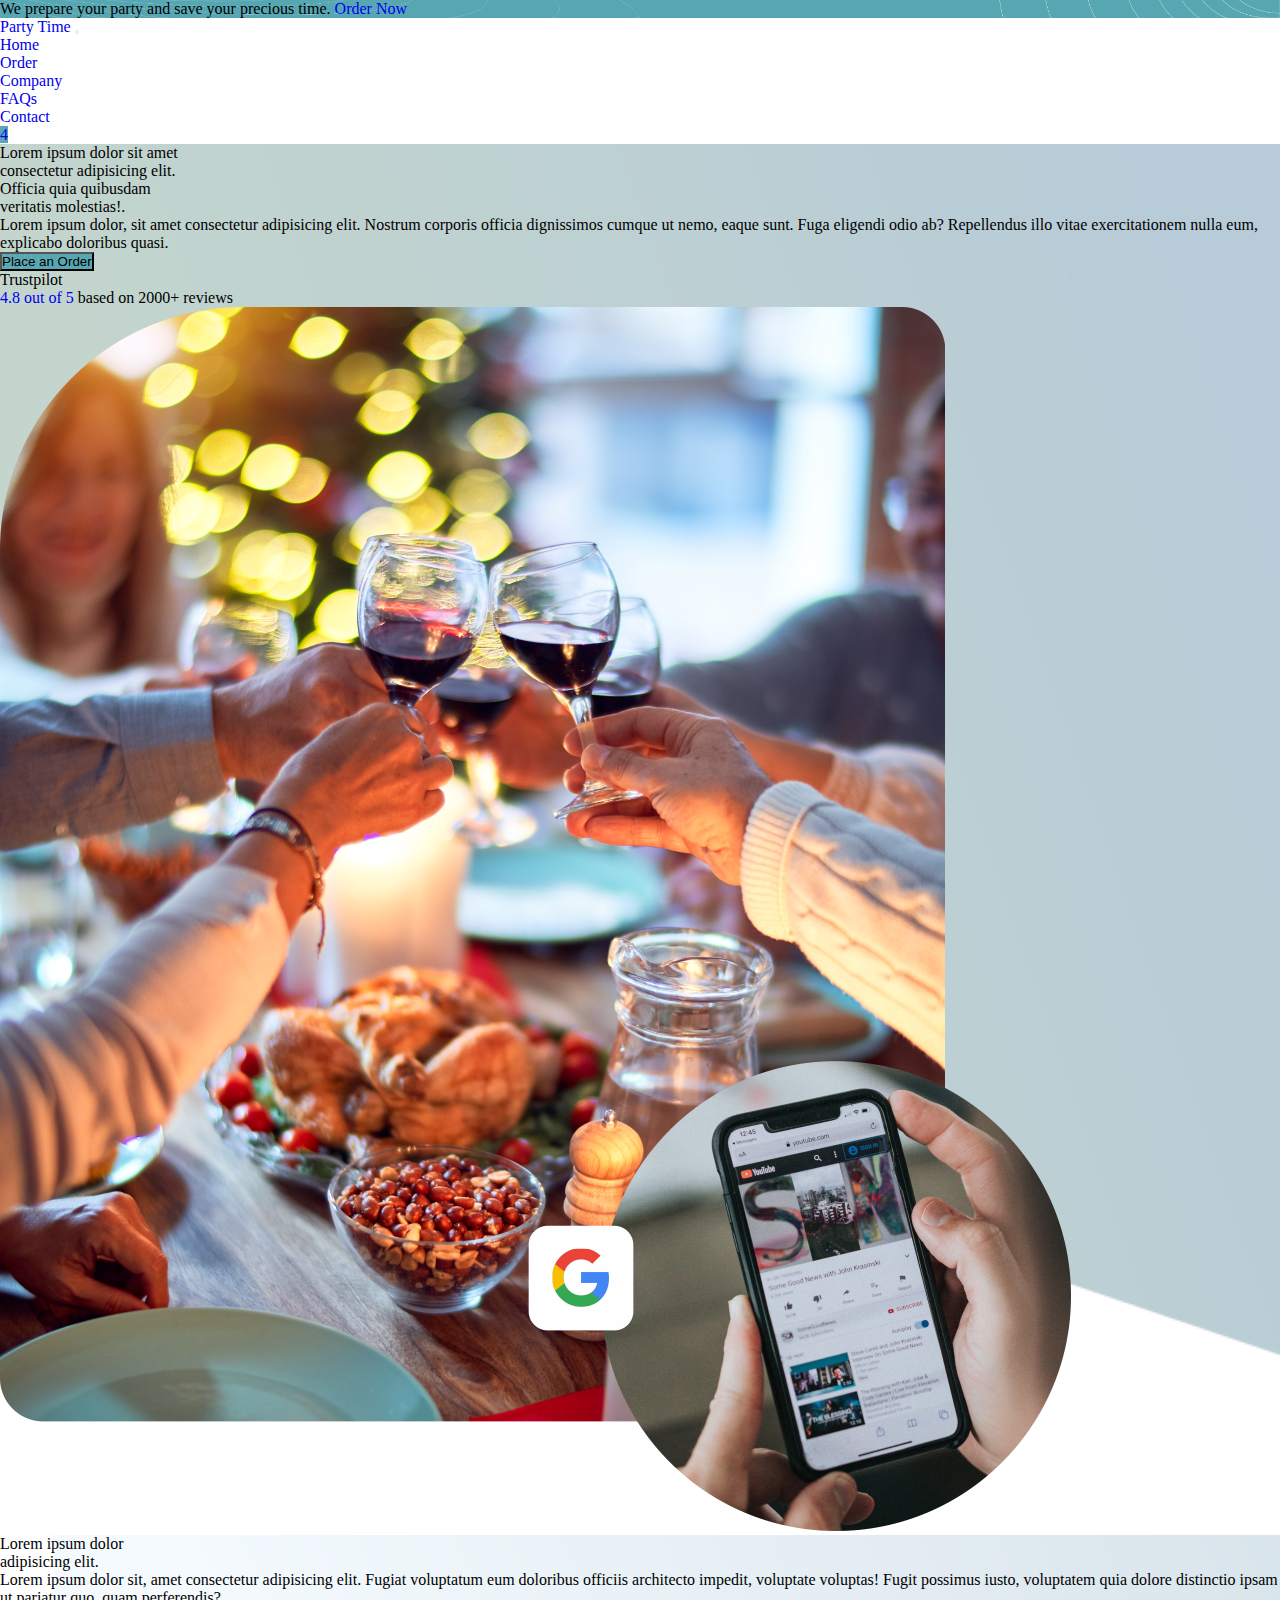
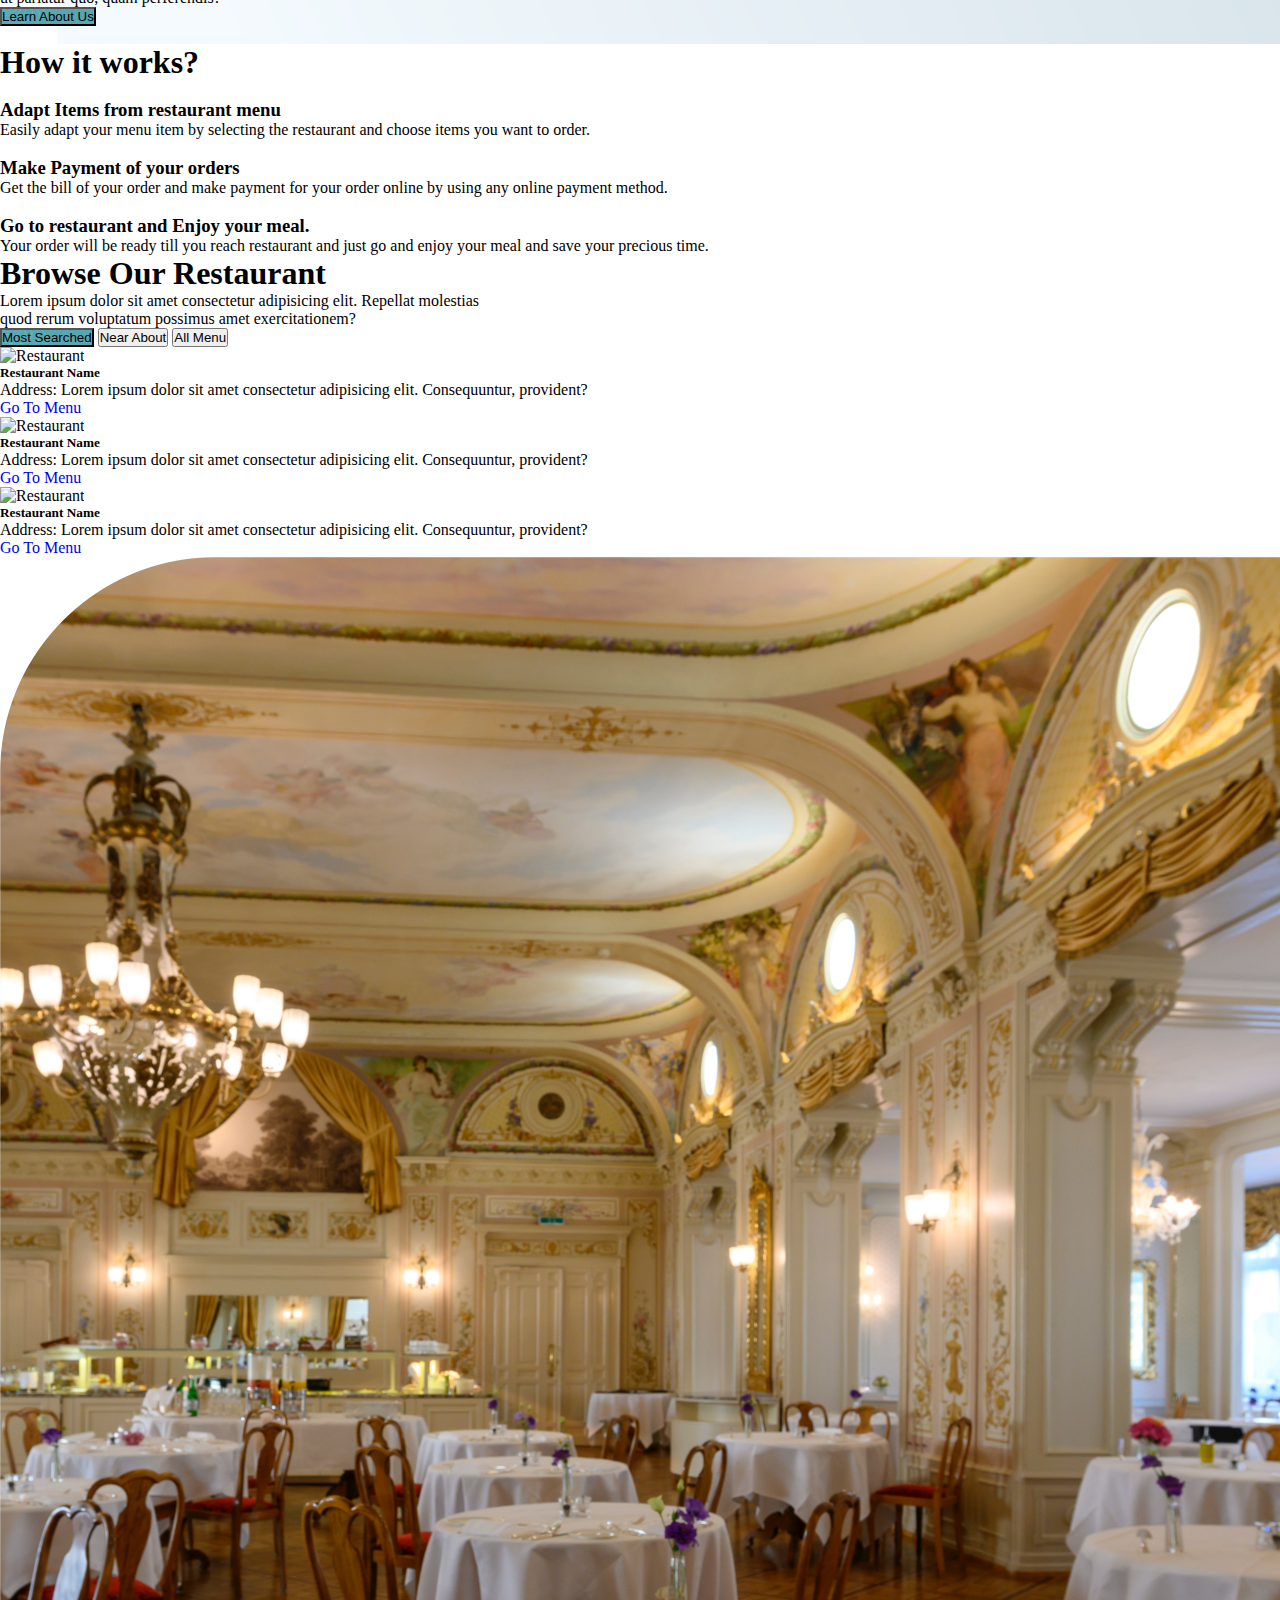
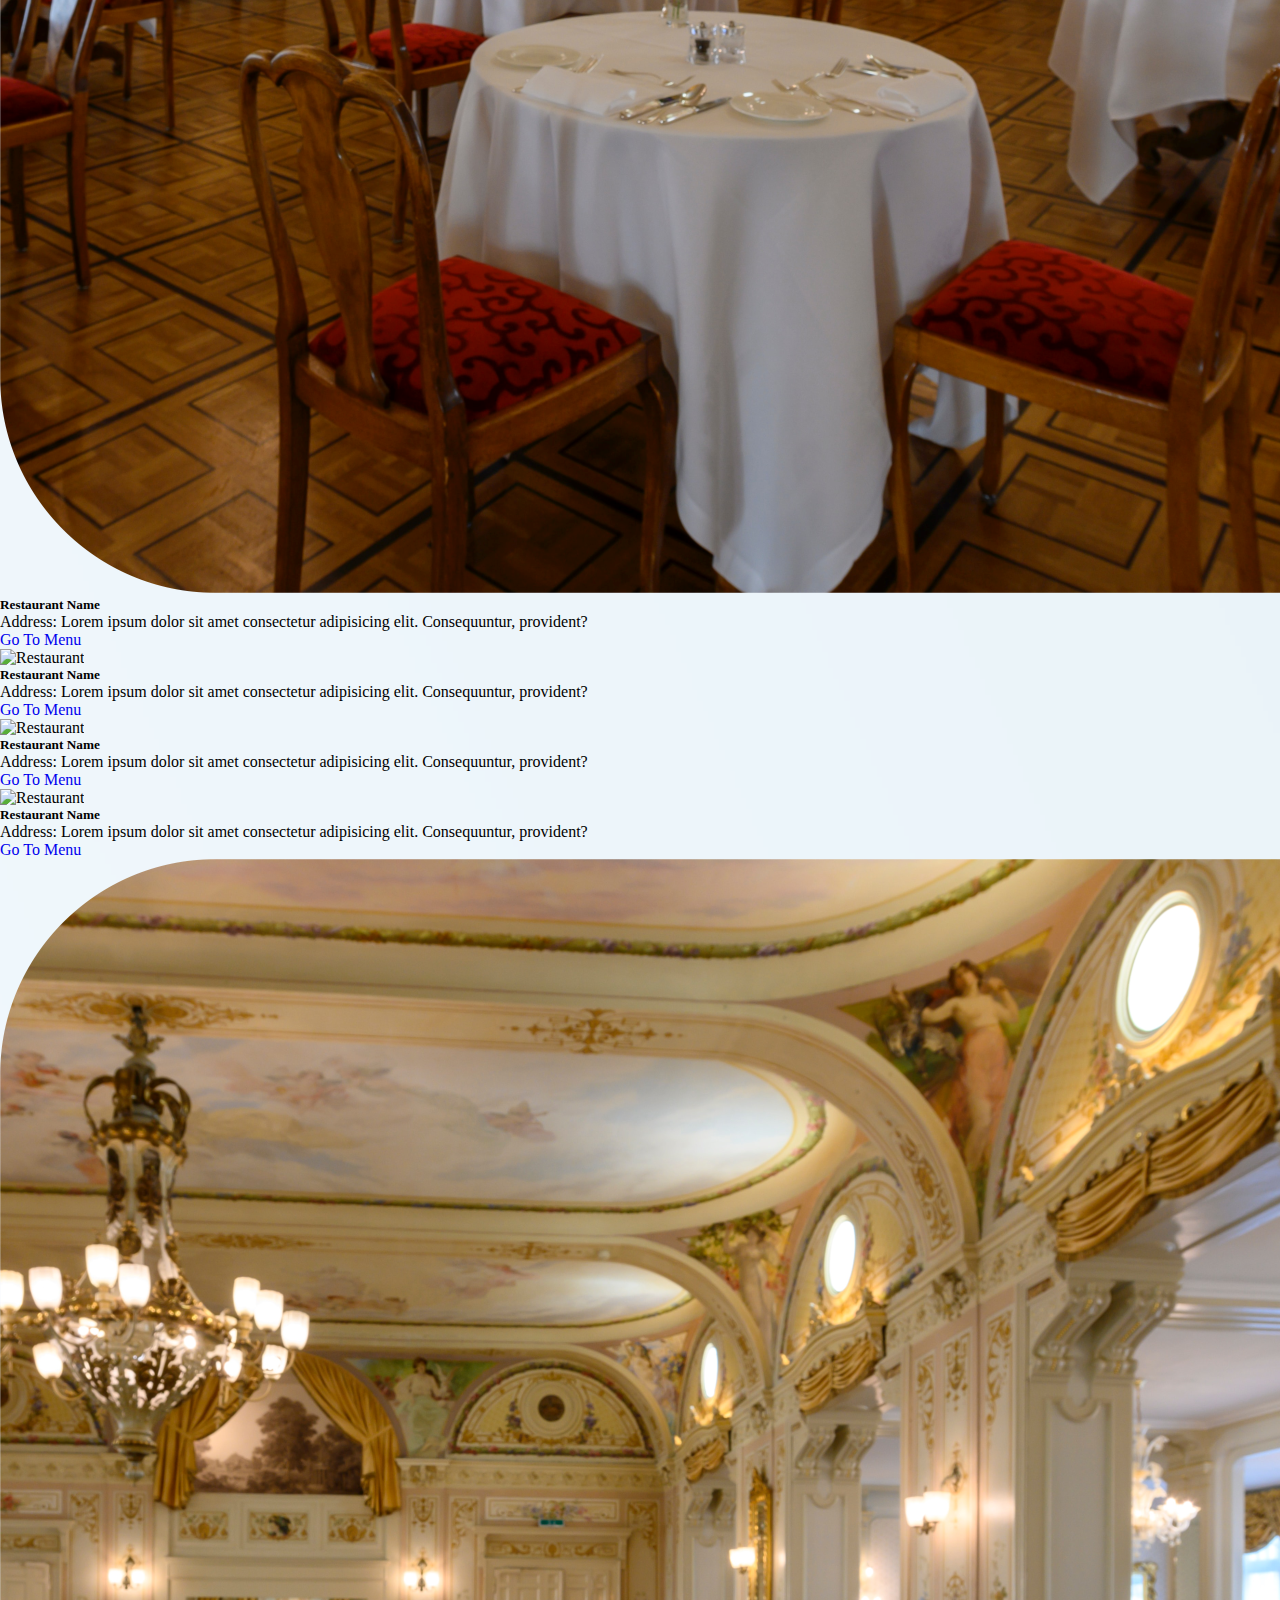
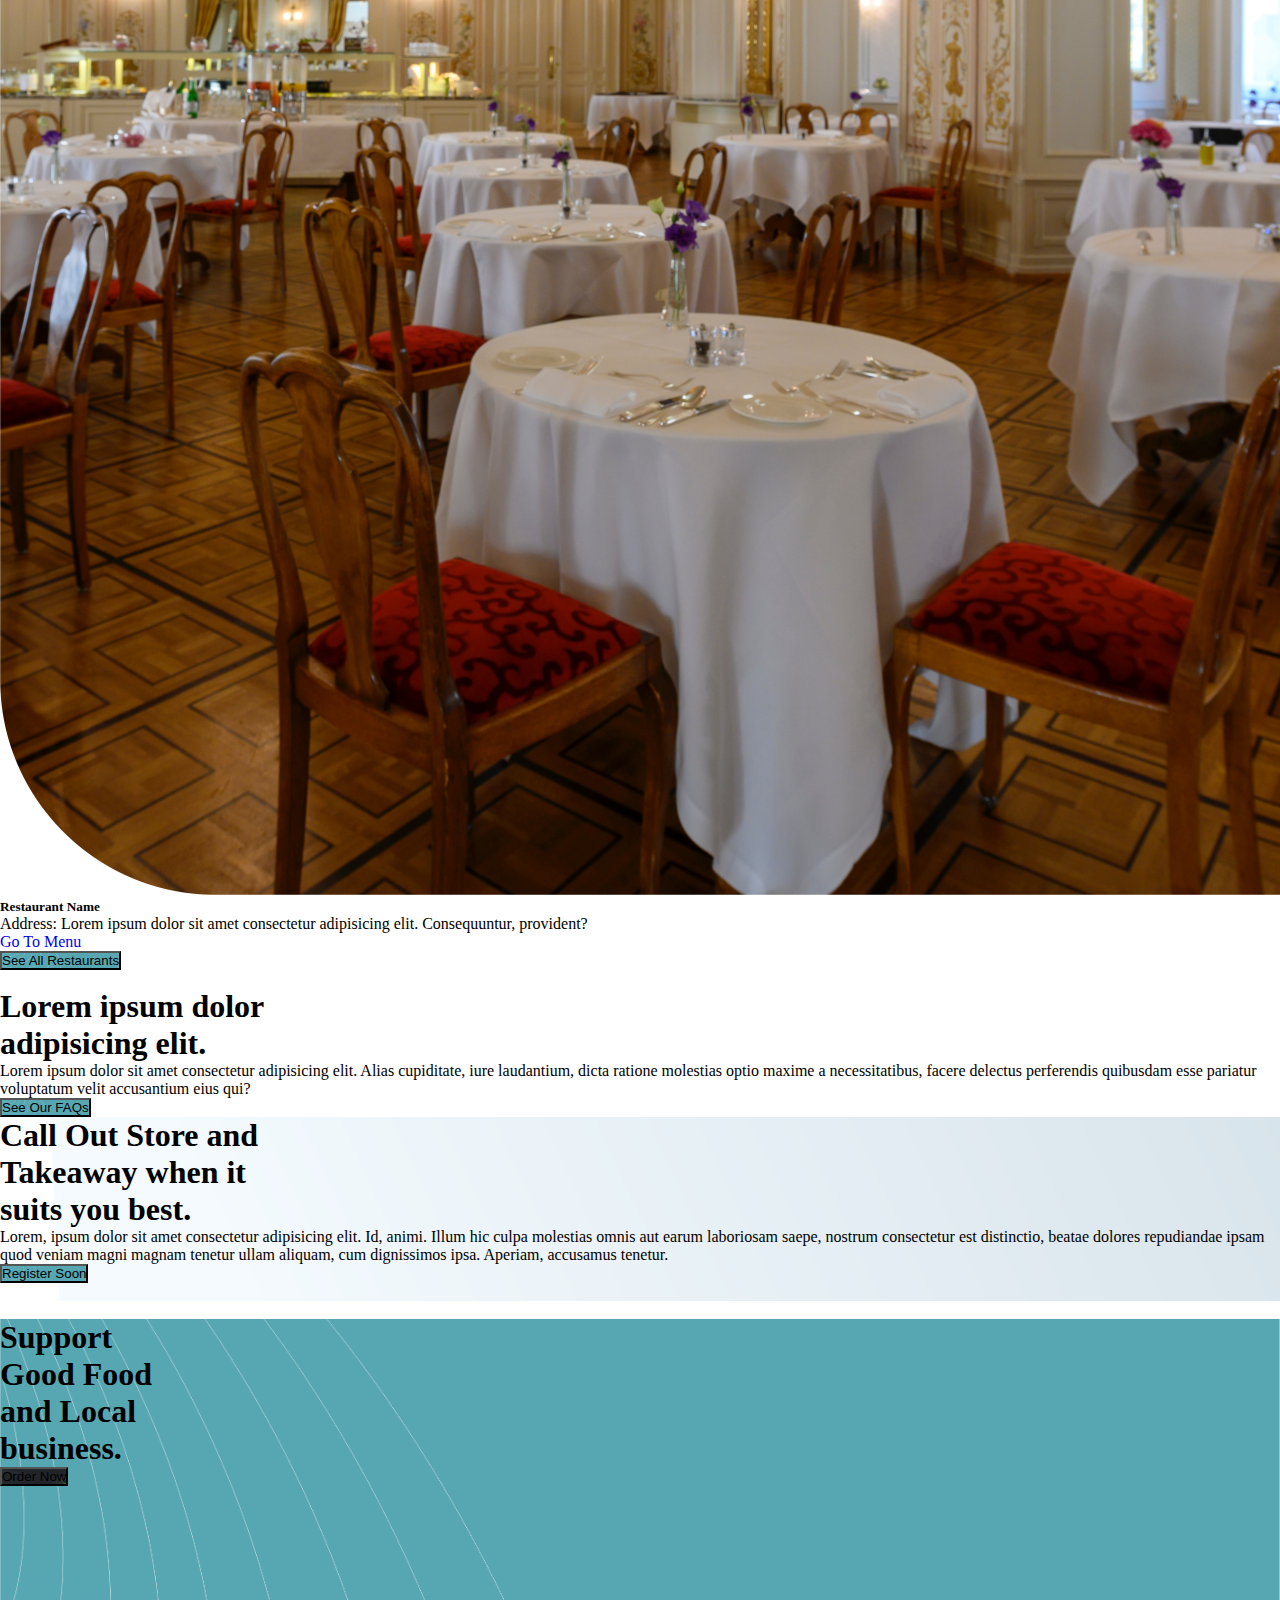
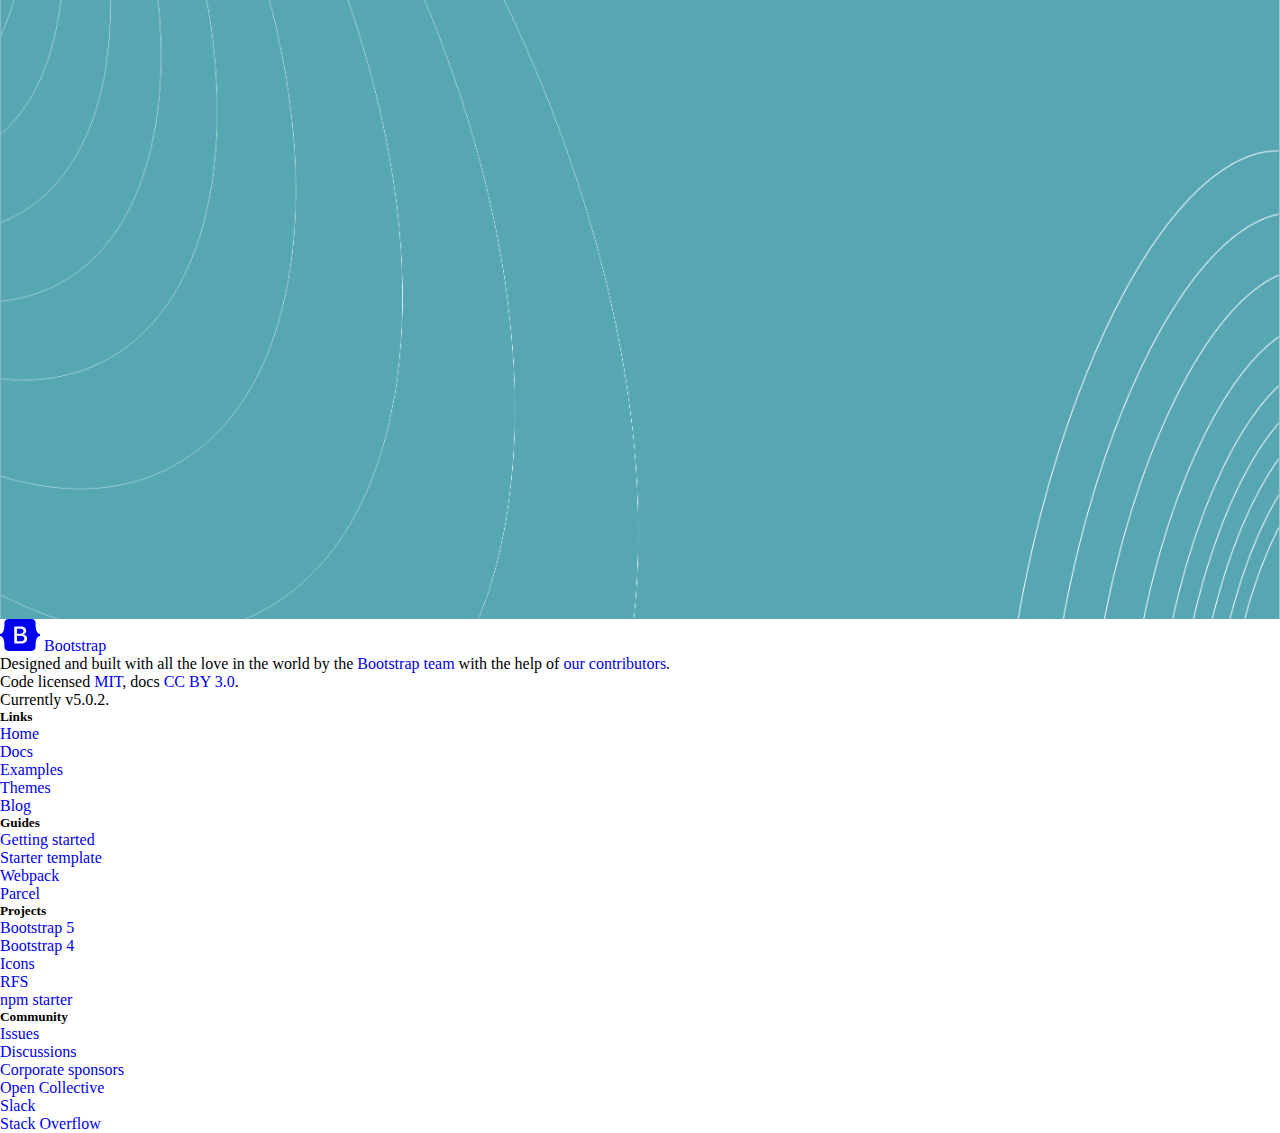
==== index.html @ 2509691e "Landing Page Completed" ====
<!doctype html>
<html lang="en">
  <head>
    <!-- Required meta tags -->
    <meta charset="utf-8">
    <meta name="viewport" content="width=device-width, initial-scale=1">

    <!-- Font Awesome -->
    <link rel="stylesheet" href="https://cdnjs.cloudflare.com/ajax/libs/font-awesome/6.1.1/css/all.min.css" integrity="sha512-KfkfwYDsLkIlwQp6LFnl8zNdLGxu9YAA1QvwINks4PhcElQSvqcyVLLD9aMhXd13uQjoXtEKNosOWaZqXgel0g==" crossorigin="anonymous" referrerpolicy="no-referrer" />
    <!-- Bootstrap CSS -->
    <link href="https://cdn.jsdelivr.net/npm/bootstrap@5.0.2/dist/css/bootstrap.min.css" rel="stylesheet" integrity="sha384-EVSTQN3/azprG1Anm3QDgpJLIm9Nao0Yz1ztcQTwFspd3yD65VohhpuuCOmLASjC" crossorigin="anonymous">
    <!-- Custom CSS -->
    <link rel="stylesheet" href="css/style.css">
    <title>Tip Top Order | Lets do party</title>
  </head>
  <body class="bg-dark">
    <div class="container-fluid bg-info p-2 text-light text-center top-bar">
        We prepare your party and save your precious time. <a href="#" class="text-light">Order Now</a>
    </div>
    <nav class="navbar navbar-expand-lg navbar-dark bg-dark">
        <div class="container">
          <a class="navbar-brand" href="#">
            <i class="fa-solid fa-champagne-glasses"></i> Party Time
          </a>
          <button class="navbar-toggler" type="button" data-bs-toggle="collapse" data-bs-target="#navbarSupportedContent" aria-controls="navbarSupportedContent" aria-expanded="false" aria-label="Toggle navigation">
            <span class="navbar-toggler-icon"></span>
          </button>
          <div class="collapse navbar-collapse" id="navbarSupportedContent">
            <ul class="navbar-nav ms-auto mb-2 mb-lg-0">
              <li class="nav-item">
                <a class="nav-link active" aria-current="page" href="#">Home</a>
              </li>
              <li class="nav-item">
                <a class="nav-link" href="#">Order</a>
              </li>
              <li class="nav-item">
                <a class="nav-link" href="#">Company</a>
              </li>
              <li class="nav-item">
                <a class="nav-link" href="#">FAQs</a>
              </li>
              <li class="nav-item">
                <a class="nav-link" href="#">Contact</a>
              </li>
              <li class="nav-item">
                <a class="nav-link btn btn-info text-dark" href="#" tabindex="-1" aria-disabled="true">
                    <i class="fa-solid fa-cart-shopping"></i>
                    <span class="badge bg-secondary">4</span>
                </a>
              </li>
            </ul>
          </div>
        </div>
      </nav>

      <!-- Header -->
      <header>
        <div class="container">
            <div class="row">
                <div class="col-md-6 text-light pt-5">
                    <p class="display-5 fw-bold">Lorem ipsum dolor sit amet  <br> consectetur adipisicing elit. <br> <span class="text-info">Officia quia quibusdam </span> <br> veritatis molestias!.</p>
                    <p class="py-3 lh-base lead">
                        Lorem ipsum dolor, sit amet consectetur adipisicing elit. Nostrum corporis officia dignissimos 
                        cumque ut nemo, eaque sunt. Fuga eligendi odio ab? Repellendus illo vitae exercitationem nulla 
                        eum, explicabo doloribus quasi.
                    </p>
                    <button class="btn btn-info btn-lg">Place an Order</button>
                    <p class="mt-4">
                        <i class="fa-solid fa-star text-info"></i> <span class="text-black fs-5">Trustpilot</span> <br>
                        <a href="#">4.8 out of 5</a> based on 2000+ reviews
                    </p>
                </div>
                <div class="col-md-6 text-end">
                    <div class="p-5">
                        <img src="./images/header-img.png" alt="" class="img-fluid">
                    </div>
                </div>
            </div>
        </div>
      </header>
      <!-- //Header -->

      <!-- About US -->
      <section id="about" class="my-5 py-5">
          <div class="container">
              <div class="row">
                  <div class="col-md-6 d-flex justify-content-center align-items-center">
                    <div>
                        <p class="display-4 fw-bold text-info">
                            Lorem ipsum dolor <br> adipisicing elit.
                        </p>
                        <p class="lead fw-normal my-5">
                            Lorem ipsum dolor sit, amet consectetur adipisicing elit. Fugiat voluptatum eum doloribus officiis architecto 
                            impedit, voluptate voluptas! Fugit possimus iusto, voluptatem quia dolore distinctio ipsam ut pariatur quo, 
                            quam perferendis?
                        </p>
                        <button class="btn btn-info text-light btn-lg">Learn About Us</button>
                    </div>
                  </div>
                  <div class="col-md-6">
                    <div class="p-5">
                        <img src="./images/img_1.png" alt="" class="img-fluid">
                    </div>
                  </div>
              </div>
          </div>
      </section>
      <!-- // About US -->

      <!-- How it Works -->
      <section id="working" class="my-5 py-5">
          <div class="container">
              <h1 class="text-center text-info fw-bold display-3 mx-5">How it works?</h1>
              <div class="row mt-5 text-light">
                  <div class="col-md-4 text-center p-5">
                    <img src="./images/img_2.png" alt="" class="img-fluid p-4">
                    <h3>Adapt Items from restaurant menu</h3>
                    <p class="lead mt-3">Easily adapt your menu item by selecting the restaurant and choose items you want to order.</p>
                  </div>
                  <div class="col-md-4 text-center p-5">
                    <img src="./images/img_3.png" alt="" class="img-fluid p-4">
                    <h3 class="mt-4">Make Payment of your orders</h3>
                    <p class="lead mt-3">Get the bill of your order and make payment for your order online by using any online payment method.</p>
                  </div>
                  <div class="col-md-4 text-center p-5">
                    <img src="./images/img_4.png" alt="" class="img-fluid p-4">
                    <h3 class="mt-4">Go to restaurant and Enjoy your meal.</h3>
                    <p class="lead mt-3">Your order will be ready till you reach restaurant and just go and enjoy your meal and save your precious time.</p>
                  </div>
              </div>
          </div>
      </section>
      <!-- //How it Works -->

      <!-- Browse Our Menu -->
      <section id="menu" class="py-5 my-5">
        <div class="container">
            <h1 class="text-center text-info fw-bold display-3 mx-5">Browse Our Restaurant</h1>
            <p class="text-center text-light lead fw-normal">
                Lorem ipsum dolor sit amet consectetur adipisicing elit. Repellat molestias <br>
                 quod rerum voluptatum possimus amet exercitationem?
            </p>
            <div class="text-center">
                <button class="btn btn-info btn-lg my-1">Most Searched</button>
                <button class="btn btn-outline-info btn-lg my-1 mx-5">Near About</button>
                <button class="btn btn-outline-info btn-lg my-1">All Menu</button>
            </div>
            <div class="row menu-list">
                <div class="col-md-3 my-4 p-4">
                    <div class="card bg-dark text-light">
                        <img src="./images/res_1.png" class="card-img-top p-4" alt="Restaurant">
                        <div class="card-body">
                            <h5 class="card-title">Restaurant Name</h5>
                            <p class="card-text">Address: Lorem ipsum dolor sit amet consectetur adipisicing elit. Consequuntur, provident?</p>
                            <p>
                              <i class="fa-solid fa-star"></i>
                              <i class="fa-solid fa-star"></i>
                              <i class="fa-solid fa-star"></i>
                              <i class="fa-solid fa-star-half-stroke"></i>
                              <i class="fa-regular fa-star"></i>
                            </p>
                          <a href="#" class="btn btn-primary">Go To Menu</a>
                        </div>
                      </div>
                </div>
                <div class="col-md-3 my-4 p-4">
                    <div class="card bg-dark text-light">
                        <img src="./images/res_2.png" class="card-img-top p-4" alt="Restaurant">
                        <div class="card-body">
                            <h5 class="card-title">Restaurant Name</h5>
                            <p class="card-text">Address: Lorem ipsum dolor sit amet consectetur adipisicing elit. Consequuntur, provident?</p>
                            <p>
                              <i class="fa-solid fa-star"></i>
                              <i class="fa-solid fa-star"></i>
                              <i class="fa-solid fa-star"></i>
                              <i class="fa-solid fa-star-half-stroke"></i>
                              <i class="fa-regular fa-star"></i>
                            </p>
                          <a href="#" class="btn btn-primary">Go To Menu</a>
                        </div>
                      </div>
                </div>
                <div class="col-md-3 my-4 p-4">
                    <div class="card bg-dark text-light">
                        <img src="./images/res_3.png" class="card-img-top p-4" alt="Restaurant">
                        <div class="card-body">
                            <h5 class="card-title">Restaurant Name</h5>
                            <p class="card-text">Address: Lorem ipsum dolor sit amet consectetur adipisicing elit. Consequuntur, provident?</p>
                            <p>
                              <i class="fa-solid fa-star"></i>
                              <i class="fa-solid fa-star"></i>
                              <i class="fa-solid fa-star"></i>
                              <i class="fa-solid fa-star-half-stroke"></i>
                              <i class="fa-regular fa-star"></i>
                            </p>
                          <a href="#" class="btn btn-primary">Go To Menu</a>
                        </div>
                      </div>
                </div>
                <div class="col-md-3 my-4 p-4">
                    <div class="card bg-dark text-light">
                        <img src="./images/res_4.png" class="card-img-top p-4" alt="Restaurant">
                        <div class="card-body">
                            <h5 class="card-title">Restaurant Name</h5>
                            <p class="card-text">Address: Lorem ipsum dolor sit amet consectetur adipisicing elit. Consequuntur, provident?</p>
                            <p>
                              <i class="fa-solid fa-star"></i>
                              <i class="fa-solid fa-star"></i>
                              <i class="fa-solid fa-star"></i>
                              <i class="fa-solid fa-star-half-stroke"></i>
                              <i class="fa-regular fa-star"></i>
                            </p>
                          <a href="#" class="btn btn-primary">Go To Menu</a>
                        </div>
                      </div>
                </div>
                <div class="col-md-3 my-4 p-4">
                    <div class="card bg-dark text-light">
                        <img src="./images/res_5.png" class="card-img-top p-4" alt="Restaurant">
                        <div class="card-body">
                            <h5 class="card-title">Restaurant Name</h5>
                            <p class="card-text">Address: Lorem ipsum dolor sit amet consectetur adipisicing elit. Consequuntur, provident?</p>
                            <p>
                              <i class="fa-solid fa-star"></i>
                              <i class="fa-solid fa-star"></i>
                              <i class="fa-solid fa-star"></i>
                              <i class="fa-solid fa-star-half-stroke"></i>
                              <i class="fa-regular fa-star"></i>
                            </p>
                          <a href="#" class="btn btn-primary">Go To Menu</a>
                        </div>
                      </div>
                </div>
                <div class="col-md-3 my-4 p-4">
                    <div class="card bg-dark text-light">
                        <img src="./images/res_6.png" class="card-img-top p-4" alt="Restaurant">
                        <div class="card-body">
                            <h5 class="card-title">Restaurant Name</h5>
                            <p class="card-text">Address: Lorem ipsum dolor sit amet consectetur adipisicing elit. Consequuntur, provident?</p>
                            <p>
                              <i class="fa-solid fa-star"></i>
                              <i class="fa-solid fa-star"></i>
                              <i class="fa-solid fa-star"></i>
                              <i class="fa-solid fa-star-half-stroke"></i>
                              <i class="fa-regular fa-star"></i>
                            </p>
                          <a href="#" class="btn btn-primary">Go To Menu</a>
                        </div>
                      </div>
                </div>
                <div class="col-md-3 my-4 p-4">
                    <div class="card bg-dark text-light">
                        <img src="./images/res_3.png" class="card-img-top p-4" alt="Restaurant">
                        <div class="card-body">
                            <h5 class="card-title">Restaurant Name</h5>
                            <p class="card-text">Address: Lorem ipsum dolor sit amet consectetur adipisicing elit. Consequuntur, provident?</p>
                            <p>
                              <i class="fa-solid fa-star"></i>
                              <i class="fa-solid fa-star"></i>
                              <i class="fa-solid fa-star"></i>
                              <i class="fa-solid fa-star-half-stroke"></i>
                              <i class="fa-regular fa-star"></i>
                            </p>
                          <a href="#" class="btn btn-primary">Go To Menu</a>
                        </div>
                      </div>
                </div>
                <div class="col-md-3 my-4 p-4">
                    <div class="card bg-dark text-light">
                        <img src="./images/res_4.png" class="card-img-top p-4" alt="Restaurant">
                        <div class="card-body">
                            <h5 class="card-title">Restaurant Name</h5>
                            <p class="card-text">Address: Lorem ipsum dolor sit amet consectetur adipisicing elit. Consequuntur, provident?</p>
                            <p>
                              <i class="fa-solid fa-star"></i>
                              <i class="fa-solid fa-star"></i>
                              <i class="fa-solid fa-star"></i>
                              <i class="fa-solid fa-star-half-stroke"></i>
                              <i class="fa-regular fa-star"></i>
                            </p>
                          <a href="#" class="btn btn-primary">Go To Menu</a>
                        </div>
                      </div>
                </div>
            </div>

            <div class="text-center">
                <button class="btn btn-info btn-lg text-light">See All Restaurants</button>
            </div>

        </div>
      </section>
      <!-- //Browse Our Menu -->

      <!-- Order Online  -->
      <section id="order">
          <div class="container">
              <div class="row">
                  <div class="col-md-6 text-center p-5">
                    <img src="./images/img_5.png" alt="" class="img-fluid p-5">
                  </div>
                  <div class="col-md-6 mt-5 d-flex justify-content-center align-items-center">
                      <div>
                        <h1 class="text-info fw-bold display-4">Lorem ipsum dolor<br> adipisicing elit.</h1>
                        <p class="lead text-light lh-lg fw-normal my-5">
                            Lorem ipsum dolor sit amet consectetur adipisicing elit. Alias cupiditate, iure laudantium,
                            dicta ratione molestias optio maxime a necessitatibus, facere delectus perferendis quibusdam 
                            esse pariatur voluptatum velit accusantium eius qui?
                        </p>
                        <button class="btn btn-info btn-lg text-light">See Our FAQs</button>
                      </div>
                  </div>
              </div>
          </div>
      </section>
      <!-- //Order Online  -->

      <!-- Call Our Store -->
      <section id="call-store" class="my-5 py-5">
          <div class="container">
              <div class="row">
                  <div class="col-md-6 d-flex justify-content-center align-items-center">
                      <div>
                        <h1 class="text-info fw-bold display-4">
                            Call Out Store and <br>
                            Takeaway when it <br>
                            suits you best.
                          </h1>
                          <p class="py-3 lead">
                              Lorem, ipsum dolor sit amet consectetur adipisicing elit. Id, animi. Illum hic culpa 
                              molestias omnis aut earum laboriosam saepe, nostrum consectetur est distinctio, beatae 
                              dolores repudiandae ipsam quod veniam magni magnam tenetur ullam aliquam, cum dignissimos
                               ipsa. Aperiam, accusamus tenetur.
                          </p>
                          <button class="btn btn-info text-light btn-lg">Register Soon</button>
                      </div>
                  </div>
                  <div class="col-md-6">
                      <img src="./images/img_7.png" alt="" class="img-fluid">
                  </div>
              </div>
          </div>
      </section>
      <!-- //Call Our Store -->

      <!-- Support -->
      <section id="support" class="py-5 my-5">
          <div class="container">
              <div class="row">
                  <div class="col-md-6 text-start">
                      <div class="support-img">
                        <img src="./images/img_6.jpg" alt="" class="img-fluid">
                      </div>
                  </div>
                  <div class="col-md-6">
                    <div class="support-text d-flex flex-column justify-content-center align-items-center">
                        <h1 class="text-light fw-bold display-4">
                            Support <br> <span class="text-info">Good Food</span> <br> and Local <br> business.
                        </h1>
                        <button class="btn btn-dark text-info mt-5 btn-lg">Order Now</button>
                    </div>
                  </div>
              </div>
          </div>
      </section>
      <!-- //Support -->

      <!-- Footer -->
      <footer class="bd-footer py-5 mt-5 bg-dark text-light">
        <div class="container py-5">
          <div class="row">
            <div class="col-lg-3 mb-3">
              <a class="d-inline-flex align-items-center mb-2 link-light text-decoration-none" href="/" aria-label="Bootstrap">
                <svg xmlns="http://www.w3.org/2000/svg" width="40" height="32" class="d-block me-2" viewBox="0 0 118 94" role="img"><title>Bootstrap</title><path fill-rule="evenodd" clip-rule="evenodd" d="M24.509 0c-6.733 0-11.715 5.893-11.492 12.284.214 6.14-.064 14.092-2.066 20.577C8.943 39.365 5.547 43.485 0 44.014v5.972c5.547.529 8.943 4.649 10.951 11.153 2.002 6.485 2.28 14.437 2.066 20.577C12.794 88.106 17.776 94 24.51 94H93.5c6.733 0 11.714-5.893 11.491-12.284-.214-6.14.064-14.092 2.066-20.577 2.009-6.504 5.396-10.624 10.943-11.153v-5.972c-5.547-.529-8.934-4.649-10.943-11.153-2.002-6.484-2.28-14.437-2.066-20.577C105.214 5.894 100.233 0 93.5 0H24.508zM80 57.863C80 66.663 73.436 72 62.543 72H44a2 2 0 01-2-2V24a2 2 0 012-2h18.437c9.083 0 15.044 4.92 15.044 12.474 0 5.302-4.01 10.049-9.119 10.88v.277C75.317 46.394 80 51.21 80 57.863zM60.521 28.34H49.948v14.934h8.905c6.884 0 10.68-2.772 10.68-7.727 0-4.643-3.264-7.207-9.012-7.207zM49.948 49.2v16.458H60.91c7.167 0 10.964-2.876 10.964-8.281 0-5.406-3.903-8.178-11.425-8.178H49.948z" fill="currentColor"/></svg>
                <span class="fs-5">Bootstrap</span>
              </a>
              <ul class="list-unstyled small text-muted">
                <li class="mb-2">Designed and built with all the love in the world by the <a href="/docs/5.0/about/team/">Bootstrap team</a> with the help of <a href="https://github.com/twbs/bootstrap/graphs/contributors">our contributors</a>.</li>
                <li class="mb-2">Code licensed <a href="https://github.com/twbs/bootstrap/blob/main/LICENSE" target="_blank" rel="license noopener">MIT</a>, docs <a href="https://creativecommons.org/licenses/by/3.0/" target="_blank" rel="license noopener">CC BY 3.0</a>.</li>
                <li class="mb-2">Currently v5.0.2.</li>
              </ul>
            </div>
            <div class="col-6 col-lg-2 offset-lg-1 mb-3">
              <h5>Links</h5>
              <ul class="list-unstyled">
                <li class="mb-2"><a href="/">Home</a></li>
                <li class="mb-2"><a href="/docs/5.0/">Docs</a></li>
                <li class="mb-2"><a href="/docs/5.0/examples/">Examples</a></li>
                <li class="mb-2"><a href="https://themes.getbootstrap.com/">Themes</a></li>
                <li class="mb-2"><a href="https://blog.getbootstrap.com/">Blog</a></li>
              </ul>
            </div>
            <div class="col-6 col-lg-2 mb-3">
              <h5>Guides</h5>
              <ul class="list-unstyled">
                <li class="mb-2"><a href="/docs/5.0/getting-started/">Getting started</a></li>
                <li class="mb-2"><a href="/docs/5.0/examples/starter-template/">Starter template</a></li>
                <li class="mb-2"><a href="/docs/5.0/getting-started/webpack/">Webpack</a></li>
                <li class="mb-2"><a href="/docs/5.0/getting-started/parcel/">Parcel</a></li>
              </ul>
            </div>
            <div class="col-6 col-lg-2 mb-3">
              <h5>Projects</h5>
              <ul class="list-unstyled">
                <li class="mb-2"><a href="https://github.com/twbs/bootstrap">Bootstrap 5</a></li>
                <li class="mb-2"><a href="https://github.com/twbs/bootstrap/tree/v4-dev">Bootstrap 4</a></li>
                <li class="mb-2"><a href="https://github.com/twbs/icons">Icons</a></li>
                <li class="mb-2"><a href="https://github.com/twbs/rfs">RFS</a></li>
                <li class="mb-2"><a href="https://github.com/twbs/bootstrap-npm-starter">npm starter</a></li>
              </ul>
            </div>
            <div class="col-6 col-lg-2 mb-3">
              <h5>Community</h5>
              <ul class="list-unstyled">
                <li class="mb-2"><a href="https://github.com/twbs/bootstrap/issues">Issues</a></li>
                <li class="mb-2"><a href="https://github.com/twbs/bootstrap/discussions">Discussions</a></li>
                <li class="mb-2"><a href="https://github.com/sponsors/twbs">Corporate sponsors</a></li>
                <li class="mb-2"><a href="https://opencollective.com/bootstrap">Open Collective</a></li>
                <li class="mb-2"><a href="https://bootstrap-slack.herokuapp.com/">Slack</a></li>
                <li class="mb-2"><a href="https://stackoverflow.com/questions/tagged/bootstrap-5">Stack Overflow</a></li>
              </ul>
            </div>
          </div>
        </div>
      </footer>
      <!-- //Footer -->

    <!-- Option 1: Bootstrap Bundle with Popper -->
    <script src="https://cdn.jsdelivr.net/npm/bootstrap@5.0.2/dist/js/bootstrap.bundle.min.js" integrity="sha384-MrcW6ZMFYlzcLA8Nl+NtUVF0sA7MsXsP1UyJoMp4YLEuNSfAP+JcXn/tWtIaxVXM" crossorigin="anonymous"></script>

  </body>
</html>
---- css/style.css ----
* {
    margin: 0;
    padding: 0;
    box-sizing: border-box;
}

a {
    text-decoration: none;
}


:root{
    --primary-color: #2A9398;
    --secondary-color: #737575;
    --light-color: #F5FBFC;
    --dark-color: #181A1B;
    --no-color: transparent;
}

header{
    background: url(../images/background_1.png) no-repeat;
    background-size: cover;
    background-position: right;
}
 
.text-black {
    color: black;
}

.btn-info {
    background: url(../images/btn-bg.png) no-repeat center;
    background-size: cover;
}

.btn-dark {
    background: url(../images/bg-dark.png) no-repeat center;
    background-size: cover;
}

.top-bar {
    background: url(../images/bg-top.png) no-repeat center;
    background-size: cover;
}

section#about {
    background: url(../images/background_2.png) no-repeat;
    background-size: cover;
    background-position: right;
}

section#menu .menu-list{
    background: url(../images/background_3.png) no-repeat center;
    background-size: cover;
}

section#support .support-text {
    background: url(../images/bg-box.png) no-repeat center;
    background-size: cover;
    height: 100vh;
}

section#call-store {
    background: url(../images/background_2.png) no-repeat;
    background-size: cover;
    background-position: right;
}
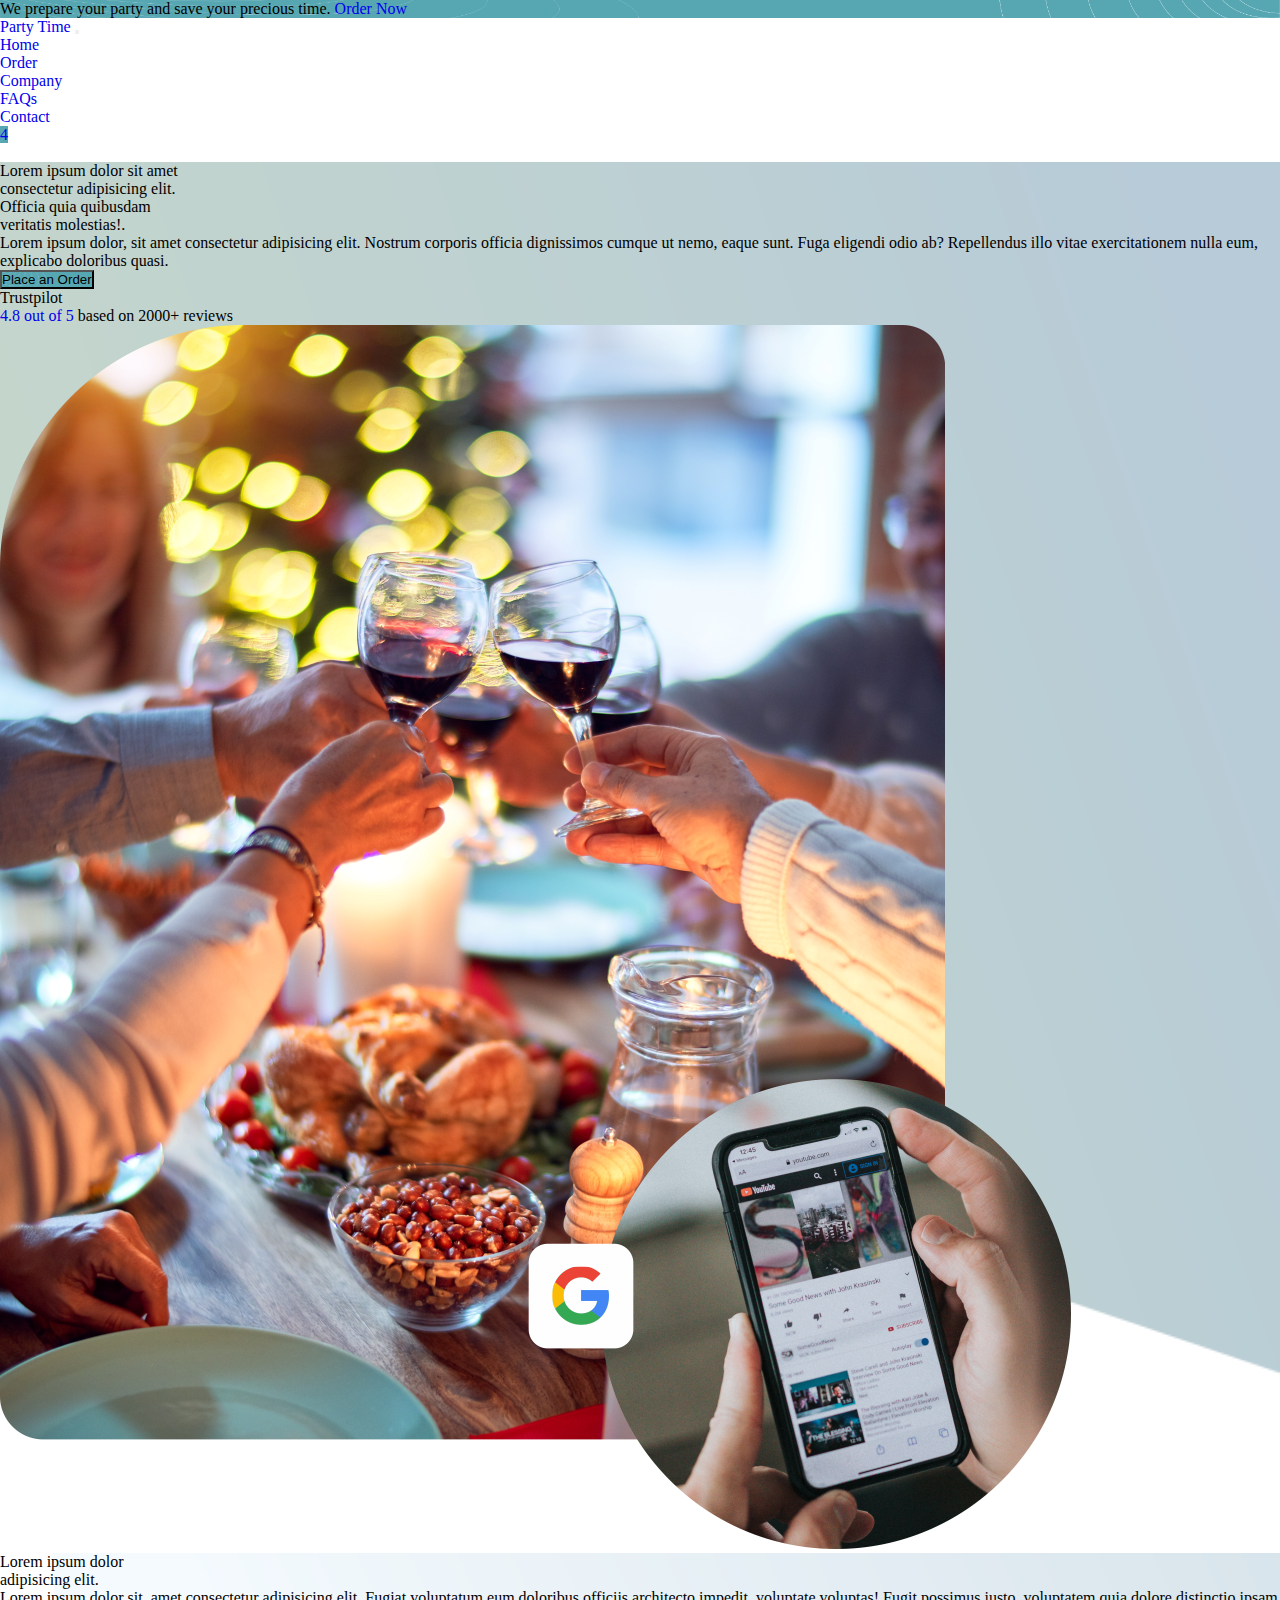
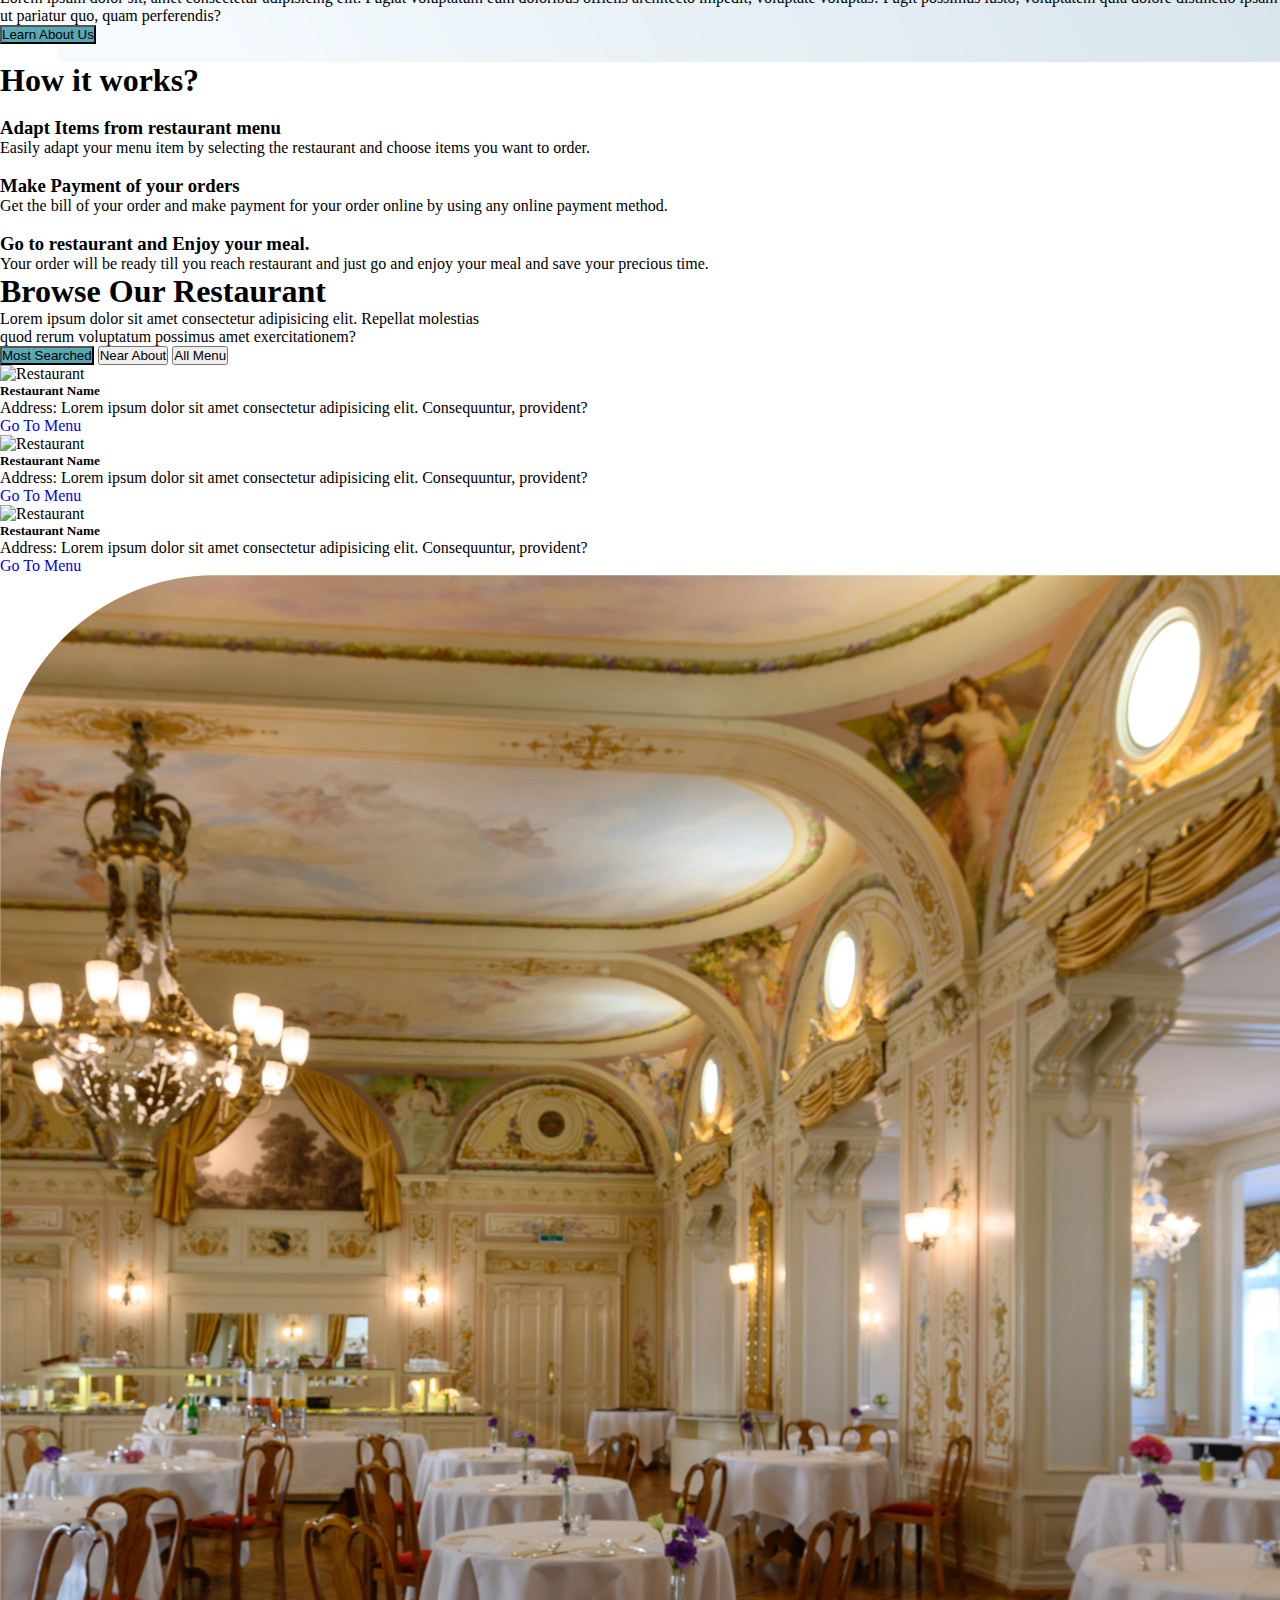
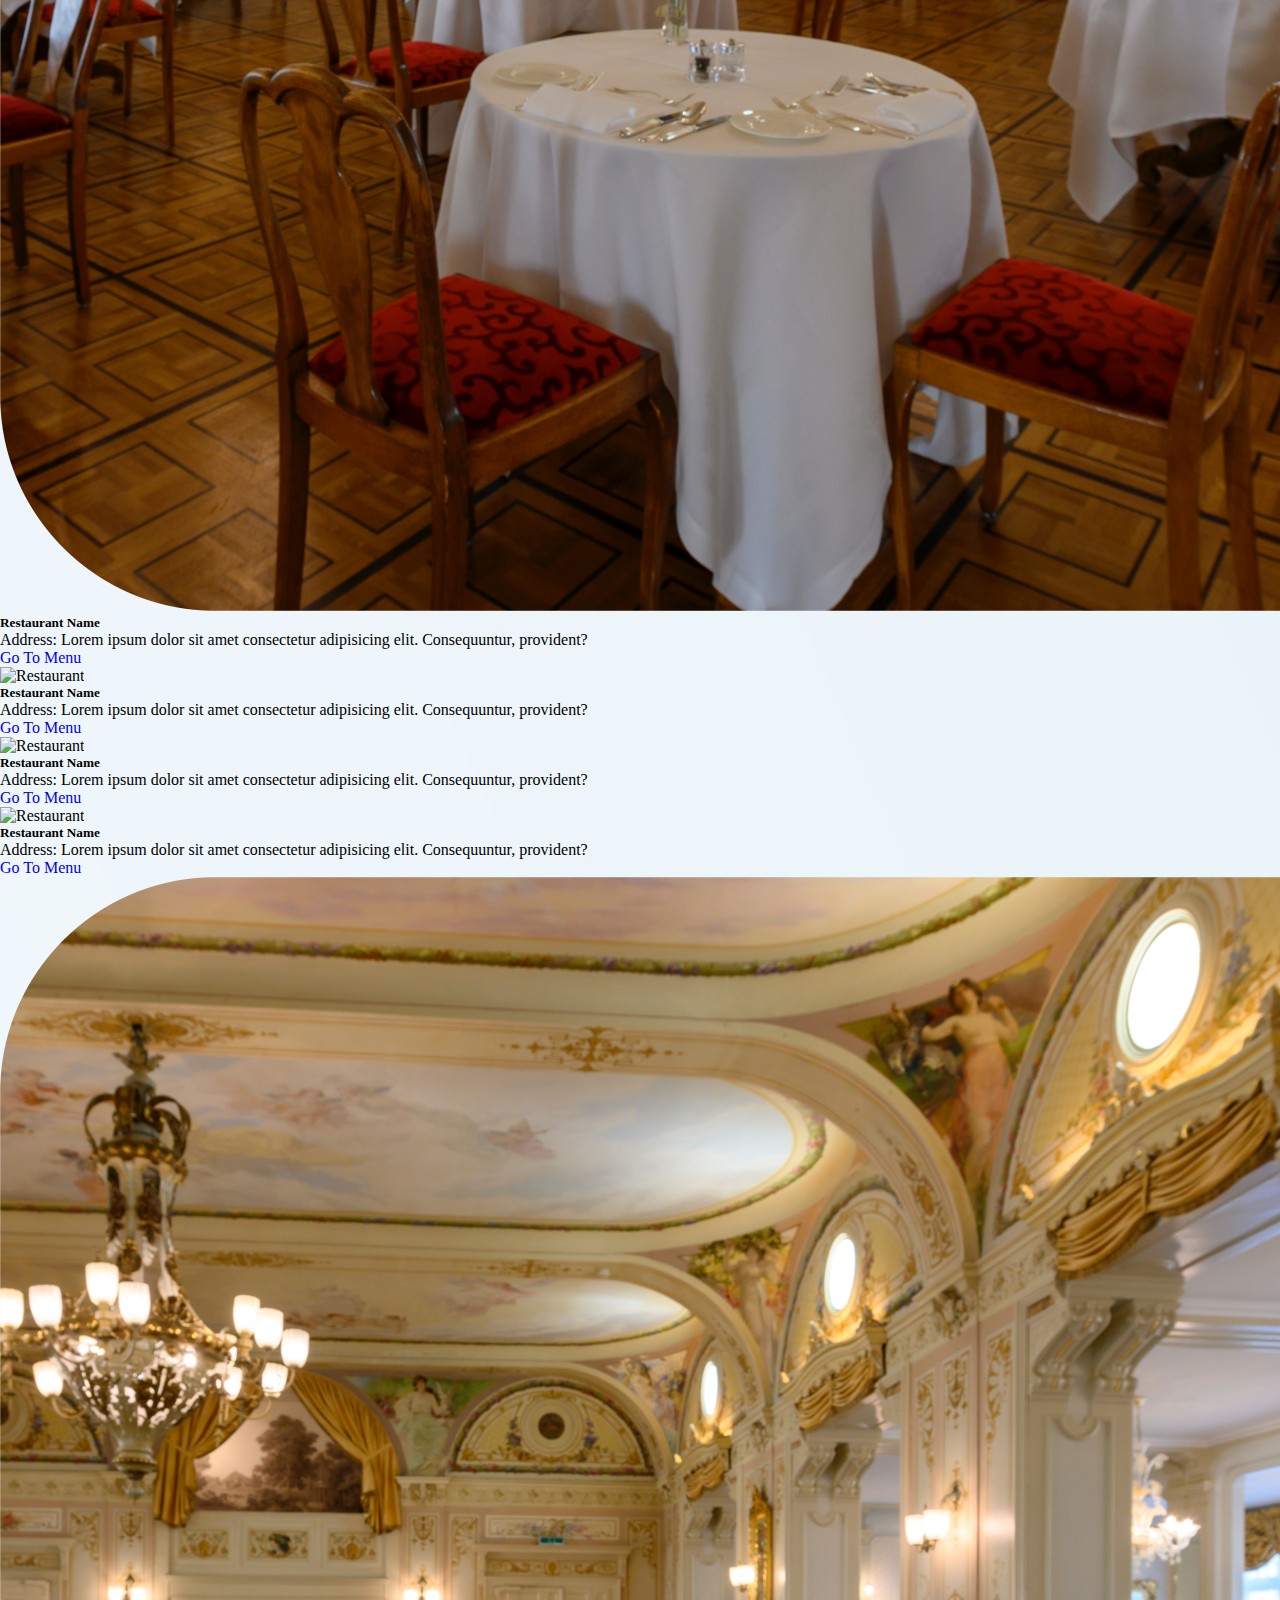
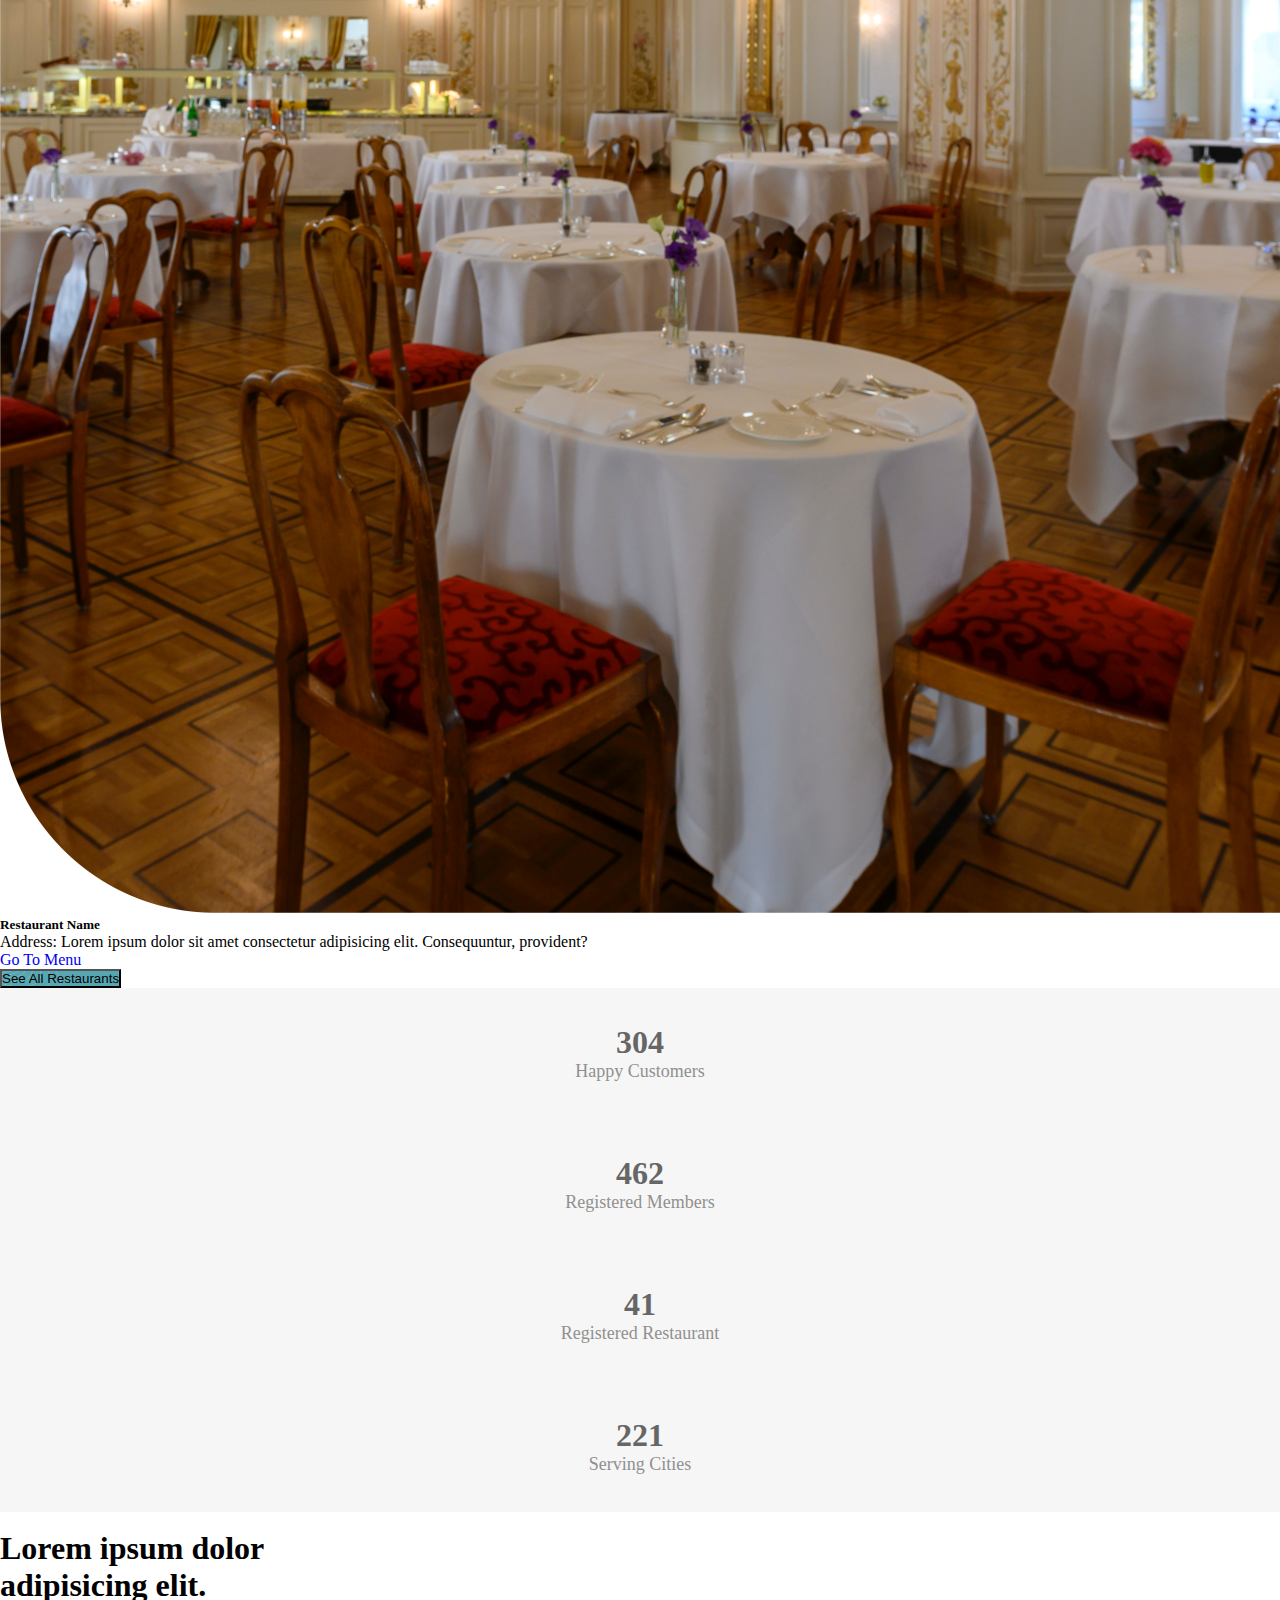
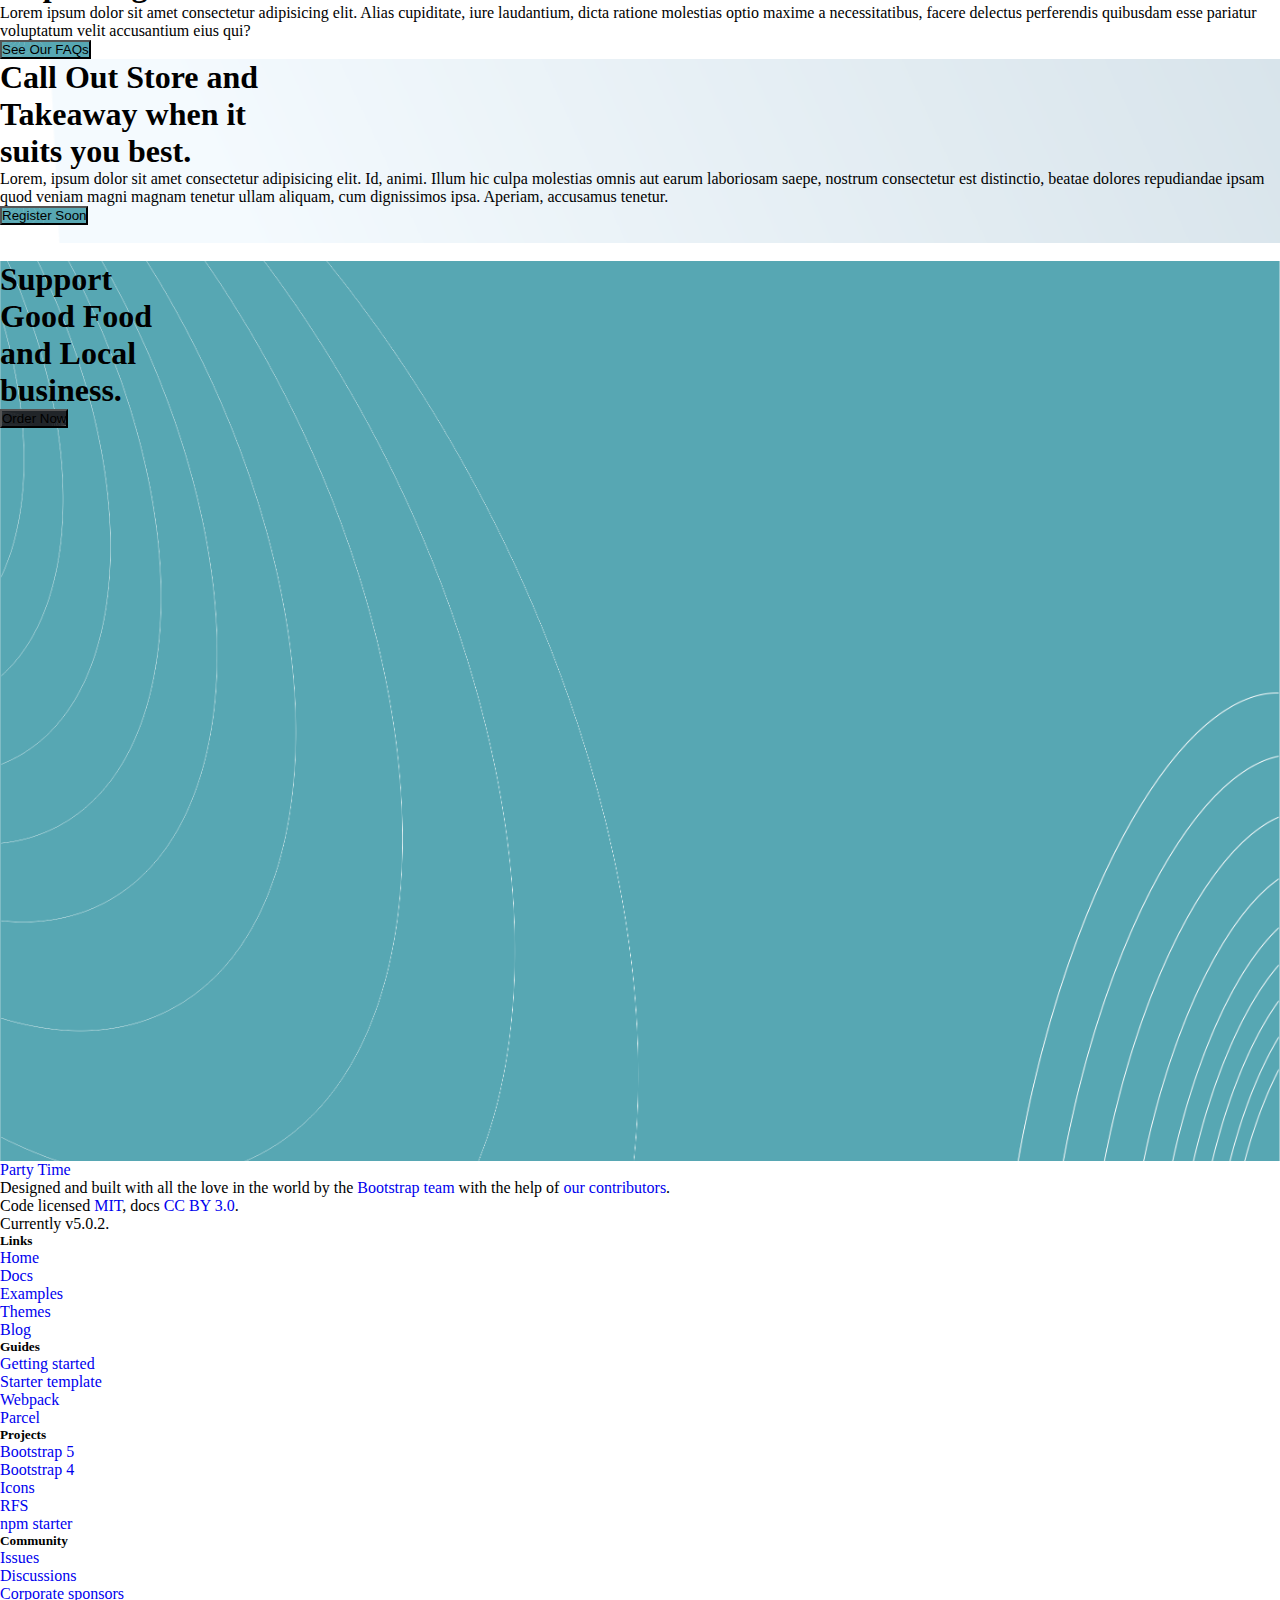
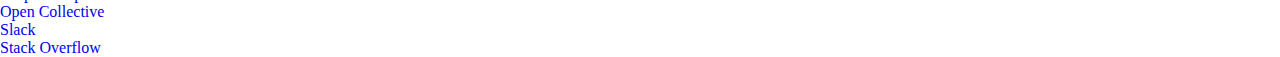
==== commit 6d61a31f: "Contact Form Completed" ====
--- a/index.html
+++ b/index.html
@@ -1,67 +1,83 @@
 <!doctype html>
 <html lang="en">
-  <head>
+
+<head>
     <!-- Required meta tags -->
     <meta charset="utf-8">
     <meta name="viewport" content="width=device-width, initial-scale=1">
 
     <!-- Font Awesome -->
-    <link rel="stylesheet" href="https://cdnjs.cloudflare.com/ajax/libs/font-awesome/6.1.1/css/all.min.css" integrity="sha512-KfkfwYDsLkIlwQp6LFnl8zNdLGxu9YAA1QvwINks4PhcElQSvqcyVLLD9aMhXd13uQjoXtEKNosOWaZqXgel0g==" crossorigin="anonymous" referrerpolicy="no-referrer" />
+    <link rel="stylesheet" href="https://cdnjs.cloudflare.com/ajax/libs/font-awesome/6.1.1/css/all.min.css"
+        integrity="sha512-KfkfwYDsLkIlwQp6LFnl8zNdLGxu9YAA1QvwINks4PhcElQSvqcyVLLD9aMhXd13uQjoXtEKNosOWaZqXgel0g=="
+        crossorigin="anonymous" referrerpolicy="no-referrer" />
     <!-- Bootstrap CSS -->
-    <link href="https://cdn.jsdelivr.net/npm/bootstrap@5.0.2/dist/css/bootstrap.min.css" rel="stylesheet" integrity="sha384-EVSTQN3/azprG1Anm3QDgpJLIm9Nao0Yz1ztcQTwFspd3yD65VohhpuuCOmLASjC" crossorigin="anonymous">
+    <link href="https://cdn.jsdelivr.net/npm/bootstrap@5.0.2/dist/css/bootstrap.min.css" rel="stylesheet"
+        integrity="sha384-EVSTQN3/azprG1Anm3QDgpJLIm9Nao0Yz1ztcQTwFspd3yD65VohhpuuCOmLASjC" crossorigin="anonymous">
     <!-- Custom CSS -->
     <link rel="stylesheet" href="css/style.css">
     <title>Tip Top Order | Lets do party</title>
-  </head>
-  <body class="bg-dark">
+</head>
+
+<body class="bg-dark">
     <div class="container-fluid bg-info p-2 text-light text-center top-bar">
         We prepare your party and save your precious time. <a href="#" class="text-light">Order Now</a>
     </div>
+    <!-- Navbar -->
     <nav class="navbar navbar-expand-lg navbar-dark bg-dark">
         <div class="container">
-          <a class="navbar-brand" href="#">
-            <i class="fa-solid fa-champagne-glasses"></i> Party Time
-          </a>
-          <button class="navbar-toggler" type="button" data-bs-toggle="collapse" data-bs-target="#navbarSupportedContent" aria-controls="navbarSupportedContent" aria-expanded="false" aria-label="Toggle navigation">
-            <span class="navbar-toggler-icon"></span>
-          </button>
-          <div class="collapse navbar-collapse" id="navbarSupportedContent">
-            <ul class="navbar-nav ms-auto mb-2 mb-lg-0">
-              <li class="nav-item">
-                <a class="nav-link active" aria-current="page" href="#">Home</a>
-              </li>
-              <li class="nav-item">
-                <a class="nav-link" href="#">Order</a>
-              </li>
-              <li class="nav-item">
-                <a class="nav-link" href="#">Company</a>
-              </li>
-              <li class="nav-item">
-                <a class="nav-link" href="#">FAQs</a>
-              </li>
-              <li class="nav-item">
-                <a class="nav-link" href="#">Contact</a>
-              </li>
-              <li class="nav-item">
-                <a class="nav-link btn btn-info text-dark" href="#" tabindex="-1" aria-disabled="true">
-                    <i class="fa-solid fa-cart-shopping"></i>
-                    <span class="badge bg-secondary">4</span>
-                </a>
-              </li>
-            </ul>
-          </div>
-        </div>
-      </nav>
-
-      <!-- Header -->
-      <header>
+            <a class="navbar-brand" href="#">
+                <i class="fa-solid fa-champagne-glasses"></i> Party Time
+            </a>
+            <button class="navbar-toggler" type="button" data-bs-toggle="collapse"
+                data-bs-target="#navbarSupportedContent" aria-controls="navbarSupportedContent" aria-expanded="false"
+                aria-label="Toggle navigation">
+                <span class="navbar-toggler-icon"></span>
+            </button>
+            <div class="collapse navbar-collapse" id="navbarSupportedContent">
+                <ul class="navbar-nav ms-auto mb-2 mb-lg-0">
+                    <li class="nav-item">
+                        <a class="nav-link active" aria-current="page" href="index.html">Home</a>
+                    </li>
+                    <li class="nav-item">
+                        <a class="nav-link" href="#">Order</a>
+                    </li>
+                    <li class="nav-item">
+                        <a class="nav-link" href="#">Company</a>
+                    </li>
+                    <li class="nav-item">
+                        <a class="nav-link" href="#">FAQs</a>
+                    </li>
+                    <li class="nav-item">
+                        <a class="nav-link" href="contact.html">Contact</a>
+                    </li>
+                    <li class="nav-item mx-2">
+                        <a class="nav-link btn btn-info text-dark" href="#" tabindex="-1" aria-disabled="true">
+                            <i class="fa-solid fa-cart-shopping"></i>
+                            <span class="badge bg-secondary">4</span>
+                        </a>
+                    </li>
+                    <li class="nav-item">
+                        <a class="nav-link" href="#">
+                            <i class="fa-solid fa-magnifying-glass"></i>
+                        </a>
+                    </li>
+                </ul>
+            </div>
+        </div>
+    </nav>
+<!-- // Navbar -->
+
+
+<!-- Header -->
+    <header>
         <div class="container">
             <div class="row">
                 <div class="col-md-6 text-light pt-5">
-                    <p class="display-5 fw-bold">Lorem ipsum dolor sit amet  <br> consectetur adipisicing elit. <br> <span class="text-info">Officia quia quibusdam </span> <br> veritatis molestias!.</p>
+                    <p class="display-5 fw-bold">Lorem ipsum dolor sit amet <br> consectetur adipisicing elit. <br>
+                        <span class="text-info">Officia quia quibusdam </span> <br> veritatis molestias!.</p>
                     <p class="py-3 lh-base lead">
-                        Lorem ipsum dolor, sit amet consectetur adipisicing elit. Nostrum corporis officia dignissimos 
-                        cumque ut nemo, eaque sunt. Fuga eligendi odio ab? Repellendus illo vitae exercitationem nulla 
+                        Lorem ipsum dolor, sit amet consectetur adipisicing elit. Nostrum corporis officia dignissimos
+                        cumque ut nemo, eaque sunt. Fuga eligendi odio ab? Repellendus illo vitae exercitationem nulla
                         eum, explicabo doloribus quasi.
                     </p>
                     <button class="btn btn-info btn-lg">Place an Order</button>
@@ -77,68 +93,73 @@
                 </div>
             </div>
         </div>
-      </header>
-      <!-- //Header -->
-
-      <!-- About US -->
-      <section id="about" class="my-5 py-5">
-          <div class="container">
-              <div class="row">
-                  <div class="col-md-6 d-flex justify-content-center align-items-center">
+    </header>
+    <!-- //Header -->
+
+    <!-- About US -->
+    <section id="about" class="my-5 py-5">
+        <div class="container">
+            <div class="row">
+                <div class="col-md-6 d-flex justify-content-center align-items-center">
                     <div>
                         <p class="display-4 fw-bold text-info">
                             Lorem ipsum dolor <br> adipisicing elit.
                         </p>
                         <p class="lead fw-normal my-5">
-                            Lorem ipsum dolor sit, amet consectetur adipisicing elit. Fugiat voluptatum eum doloribus officiis architecto 
-                            impedit, voluptate voluptas! Fugit possimus iusto, voluptatem quia dolore distinctio ipsam ut pariatur quo, 
+                            Lorem ipsum dolor sit, amet consectetur adipisicing elit. Fugiat voluptatum eum doloribus
+                            officiis architecto
+                            impedit, voluptate voluptas! Fugit possimus iusto, voluptatem quia dolore distinctio ipsam
+                            ut pariatur quo,
                             quam perferendis?
                         </p>
                         <button class="btn btn-info text-light btn-lg">Learn About Us</button>
                     </div>
-                  </div>
-                  <div class="col-md-6">
+                </div>
+                <div class="col-md-6">
                     <div class="p-5">
                         <img src="./images/img_1.png" alt="" class="img-fluid">
                     </div>
-                  </div>
-              </div>
-          </div>
-      </section>
-      <!-- // About US -->
-
-      <!-- How it Works -->
-      <section id="working" class="my-5 py-5">
-          <div class="container">
-              <h1 class="text-center text-info fw-bold display-3 mx-5">How it works?</h1>
-              <div class="row mt-5 text-light">
-                  <div class="col-md-4 text-center p-5">
+                </div>
+            </div>
+        </div>
+    </section>
+    <!-- // About US -->
+
+    <!-- How it Works -->
+    <section id="working" class="my-5 py-5">
+        <div class="container">
+            <h1 class="text-center text-info fw-bold display-3 mx-5">How it works?</h1>
+            <div class="row mt-5 text-light">
+                <div class="col-md-4 text-center p-5">
                     <img src="./images/img_2.png" alt="" class="img-fluid p-4">
                     <h3>Adapt Items from restaurant menu</h3>
-                    <p class="lead mt-3">Easily adapt your menu item by selecting the restaurant and choose items you want to order.</p>
-                  </div>
-                  <div class="col-md-4 text-center p-5">
+                    <p class="lead mt-3">Easily adapt your menu item by selecting the restaurant and choose items you
+                        want to order.</p>
+                </div>
+                <div class="col-md-4 text-center p-5">
                     <img src="./images/img_3.png" alt="" class="img-fluid p-4">
                     <h3 class="mt-4">Make Payment of your orders</h3>
-                    <p class="lead mt-3">Get the bill of your order and make payment for your order online by using any online payment method.</p>
-                  </div>
-                  <div class="col-md-4 text-center p-5">
+                    <p class="lead mt-3">Get the bill of your order and make payment for your order online by using any
+                        online payment method.</p>
+                </div>
+                <div class="col-md-4 text-center p-5">
                     <img src="./images/img_4.png" alt="" class="img-fluid p-4">
                     <h3 class="mt-4">Go to restaurant and Enjoy your meal.</h3>
-                    <p class="lead mt-3">Your order will be ready till you reach restaurant and just go and enjoy your meal and save your precious time.</p>
-                  </div>
-              </div>
-          </div>
-      </section>
-      <!-- //How it Works -->
-
-      <!-- Browse Our Menu -->
-      <section id="menu" class="py-5 my-5">
+                    <p class="lead mt-3">Your order will be ready till you reach restaurant and just go and enjoy your
+                        meal and save your precious time.</p>
+                </div>
+            </div>
+        </div>
+    </section>
+    <!-- //How it Works -->
+
+    <!-- Browse Our Menu -->
+    <section id="menu" class="py-5 my-5">
         <div class="container">
             <h1 class="text-center text-info fw-bold display-3 mx-5">Browse Our Restaurant</h1>
             <p class="text-center text-light lead fw-normal">
                 Lorem ipsum dolor sit amet consectetur adipisicing elit. Repellat molestias <br>
-                 quod rerum voluptatum possimus amet exercitationem?
+                quod rerum voluptatum possimus amet exercitationem?
             </p>
             <div class="text-center">
                 <button class="btn btn-info btn-lg my-1">Most Searched</button>
@@ -151,136 +172,144 @@
                         <img src="./images/res_1.png" class="card-img-top p-4" alt="Restaurant">
                         <div class="card-body">
                             <h5 class="card-title">Restaurant Name</h5>
-                            <p class="card-text">Address: Lorem ipsum dolor sit amet consectetur adipisicing elit. Consequuntur, provident?</p>
-                            <p>
-                              <i class="fa-solid fa-star"></i>
-                              <i class="fa-solid fa-star"></i>
-                              <i class="fa-solid fa-star"></i>
-                              <i class="fa-solid fa-star-half-stroke"></i>
-                              <i class="fa-regular fa-star"></i>
-                            </p>
-                          <a href="#" class="btn btn-primary">Go To Menu</a>
-                        </div>
-                      </div>
+                            <p class="card-text">Address: Lorem ipsum dolor sit amet consectetur adipisicing elit.
+                                Consequuntur, provident?</p>
+                            <p>
+                                <i class="fa-solid fa-star"></i>
+                                <i class="fa-solid fa-star"></i>
+                                <i class="fa-solid fa-star"></i>
+                                <i class="fa-solid fa-star-half-stroke"></i>
+                                <i class="fa-regular fa-star"></i>
+                            </p>
+                            <a href="#" class="btn btn-primary">Go To Menu</a>
+                        </div>
+                    </div>
                 </div>
                 <div class="col-md-3 my-4 p-4">
                     <div class="card bg-dark text-light">
                         <img src="./images/res_2.png" class="card-img-top p-4" alt="Restaurant">
                         <div class="card-body">
                             <h5 class="card-title">Restaurant Name</h5>
-                            <p class="card-text">Address: Lorem ipsum dolor sit amet consectetur adipisicing elit. Consequuntur, provident?</p>
-                            <p>
-                              <i class="fa-solid fa-star"></i>
-                              <i class="fa-solid fa-star"></i>
-                              <i class="fa-solid fa-star"></i>
-                              <i class="fa-solid fa-star-half-stroke"></i>
-                              <i class="fa-regular fa-star"></i>
-                            </p>
-                          <a href="#" class="btn btn-primary">Go To Menu</a>
-                        </div>
-                      </div>
+                            <p class="card-text">Address: Lorem ipsum dolor sit amet consectetur adipisicing elit.
+                                Consequuntur, provident?</p>
+                            <p>
+                                <i class="fa-solid fa-star"></i>
+                                <i class="fa-solid fa-star"></i>
+                                <i class="fa-solid fa-star"></i>
+                                <i class="fa-solid fa-star-half-stroke"></i>
+                                <i class="fa-regular fa-star"></i>
+                            </p>
+                            <a href="#" class="btn btn-primary">Go To Menu</a>
+                        </div>
+                    </div>
                 </div>
                 <div class="col-md-3 my-4 p-4">
                     <div class="card bg-dark text-light">
                         <img src="./images/res_3.png" class="card-img-top p-4" alt="Restaurant">
                         <div class="card-body">
                             <h5 class="card-title">Restaurant Name</h5>
-                            <p class="card-text">Address: Lorem ipsum dolor sit amet consectetur adipisicing elit. Consequuntur, provident?</p>
-                            <p>
-                              <i class="fa-solid fa-star"></i>
-                              <i class="fa-solid fa-star"></i>
-                              <i class="fa-solid fa-star"></i>
-                              <i class="fa-solid fa-star-half-stroke"></i>
-                              <i class="fa-regular fa-star"></i>
-                            </p>
-                          <a href="#" class="btn btn-primary">Go To Menu</a>
-                        </div>
-                      </div>
+                            <p class="card-text">Address: Lorem ipsum dolor sit amet consectetur adipisicing elit.
+                                Consequuntur, provident?</p>
+                            <p>
+                                <i class="fa-solid fa-star"></i>
+                                <i class="fa-solid fa-star"></i>
+                                <i class="fa-solid fa-star"></i>
+                                <i class="fa-solid fa-star-half-stroke"></i>
+                                <i class="fa-regular fa-star"></i>
+                            </p>
+                            <a href="#" class="btn btn-primary">Go To Menu</a>
+                        </div>
+                    </div>
                 </div>
                 <div class="col-md-3 my-4 p-4">
                     <div class="card bg-dark text-light">
                         <img src="./images/res_4.png" class="card-img-top p-4" alt="Restaurant">
                         <div class="card-body">
                             <h5 class="card-title">Restaurant Name</h5>
-                            <p class="card-text">Address: Lorem ipsum dolor sit amet consectetur adipisicing elit. Consequuntur, provident?</p>
-                            <p>
-                              <i class="fa-solid fa-star"></i>
-                              <i class="fa-solid fa-star"></i>
-                              <i class="fa-solid fa-star"></i>
-                              <i class="fa-solid fa-star-half-stroke"></i>
-                              <i class="fa-regular fa-star"></i>
-                            </p>
-                          <a href="#" class="btn btn-primary">Go To Menu</a>
-                        </div>
-                      </div>
+                            <p class="card-text">Address: Lorem ipsum dolor sit amet consectetur adipisicing elit.
+                                Consequuntur, provident?</p>
+                            <p>
+                                <i class="fa-solid fa-star"></i>
+                                <i class="fa-solid fa-star"></i>
+                                <i class="fa-solid fa-star"></i>
+                                <i class="fa-solid fa-star-half-stroke"></i>
+                                <i class="fa-regular fa-star"></i>
+                            </p>
+                            <a href="#" class="btn btn-primary">Go To Menu</a>
+                        </div>
+                    </div>
                 </div>
                 <div class="col-md-3 my-4 p-4">
                     <div class="card bg-dark text-light">
                         <img src="./images/res_5.png" class="card-img-top p-4" alt="Restaurant">
                         <div class="card-body">
                             <h5 class="card-title">Restaurant Name</h5>
-                            <p class="card-text">Address: Lorem ipsum dolor sit amet consectetur adipisicing elit. Consequuntur, provident?</p>
-                            <p>
-                              <i class="fa-solid fa-star"></i>
-                              <i class="fa-solid fa-star"></i>
-                              <i class="fa-solid fa-star"></i>
-                              <i class="fa-solid fa-star-half-stroke"></i>
-                              <i class="fa-regular fa-star"></i>
-                            </p>
-                          <a href="#" class="btn btn-primary">Go To Menu</a>
-                        </div>
-                      </div>
+                            <p class="card-text">Address: Lorem ipsum dolor sit amet consectetur adipisicing elit.
+                                Consequuntur, provident?</p>
+                            <p>
+                                <i class="fa-solid fa-star"></i>
+                                <i class="fa-solid fa-star"></i>
+                                <i class="fa-solid fa-star"></i>
+                                <i class="fa-solid fa-star-half-stroke"></i>
+                                <i class="fa-regular fa-star"></i>
+                            </p>
+                            <a href="#" class="btn btn-primary">Go To Menu</a>
+                        </div>
+                    </div>
                 </div>
                 <div class="col-md-3 my-4 p-4">
                     <div class="card bg-dark text-light">
                         <img src="./images/res_6.png" class="card-img-top p-4" alt="Restaurant">
                         <div class="card-body">
                             <h5 class="card-title">Restaurant Name</h5>
-                            <p class="card-text">Address: Lorem ipsum dolor sit amet consectetur adipisicing elit. Consequuntur, provident?</p>
-                            <p>
-                              <i class="fa-solid fa-star"></i>
-                              <i class="fa-solid fa-star"></i>
-                              <i class="fa-solid fa-star"></i>
-                              <i class="fa-solid fa-star-half-stroke"></i>
-                              <i class="fa-regular fa-star"></i>
-                            </p>
-                          <a href="#" class="btn btn-primary">Go To Menu</a>
-                        </div>
-                      </div>
+                            <p class="card-text">Address: Lorem ipsum dolor sit amet consectetur adipisicing elit.
+                                Consequuntur, provident?</p>
+                            <p>
+                                <i class="fa-solid fa-star"></i>
+                                <i class="fa-solid fa-star"></i>
+                                <i class="fa-solid fa-star"></i>
+                                <i class="fa-solid fa-star-half-stroke"></i>
+                                <i class="fa-regular fa-star"></i>
+                            </p>
+                            <a href="#" class="btn btn-primary">Go To Menu</a>
+                        </div>
+                    </div>
                 </div>
                 <div class="col-md-3 my-4 p-4">
                     <div class="card bg-dark text-light">
                         <img src="./images/res_3.png" class="card-img-top p-4" alt="Restaurant">
                         <div class="card-body">
                             <h5 class="card-title">Restaurant Name</h5>
-                            <p class="card-text">Address: Lorem ipsum dolor sit amet consectetur adipisicing elit. Consequuntur, provident?</p>
-                            <p>
-                              <i class="fa-solid fa-star"></i>
-                              <i class="fa-solid fa-star"></i>
-                              <i class="fa-solid fa-star"></i>
-                              <i class="fa-solid fa-star-half-stroke"></i>
-                              <i class="fa-regular fa-star"></i>
-                            </p>
-                          <a href="#" class="btn btn-primary">Go To Menu</a>
-                        </div>
-                      </div>
+                            <p class="card-text">Address: Lorem ipsum dolor sit amet consectetur adipisicing elit.
+                                Consequuntur, provident?</p>
+                            <p>
+                                <i class="fa-solid fa-star"></i>
+                                <i class="fa-solid fa-star"></i>
+                                <i class="fa-solid fa-star"></i>
+                                <i class="fa-solid fa-star-half-stroke"></i>
+                                <i class="fa-regular fa-star"></i>
+                            </p>
+                            <a href="#" class="btn btn-primary">Go To Menu</a>
+                        </div>
+                    </div>
                 </div>
                 <div class="col-md-3 my-4 p-4">
                     <div class="card bg-dark text-light">
                         <img src="./images/res_4.png" class="card-img-top p-4" alt="Restaurant">
                         <div class="card-body">
                             <h5 class="card-title">Restaurant Name</h5>
-                            <p class="card-text">Address: Lorem ipsum dolor sit amet consectetur adipisicing elit. Consequuntur, provident?</p>
-                            <p>
-                              <i class="fa-solid fa-star"></i>
-                              <i class="fa-solid fa-star"></i>
-                              <i class="fa-solid fa-star"></i>
-                              <i class="fa-solid fa-star-half-stroke"></i>
-                              <i class="fa-regular fa-star"></i>
-                            </p>
-                          <a href="#" class="btn btn-primary">Go To Menu</a>
-                        </div>
-                      </div>
+                            <p class="card-text">Address: Lorem ipsum dolor sit amet consectetur adipisicing elit.
+                                Consequuntur, provident?</p>
+                            <p>
+                                <i class="fa-solid fa-star"></i>
+                                <i class="fa-solid fa-star"></i>
+                                <i class="fa-solid fa-star"></i>
+                                <i class="fa-solid fa-star-half-stroke"></i>
+                                <i class="fa-regular fa-star"></i>
+                            </p>
+                            <a href="#" class="btn btn-primary">Go To Menu</a>
+                        </div>
+                    </div>
                 </div>
             </div>
 
@@ -289,144 +318,191 @@
             </div>
 
         </div>
-      </section>
-      <!-- //Browse Our Menu -->
-
-      <!-- Order Online  -->
-      <section id="order">
-          <div class="container">
-              <div class="row">
-                  <div class="col-md-6 text-center p-5">
+    </section>
+    <!-- //Browse Our Menu -->
+
+    <!-- Counter -->
+    <div class="container">
+        <div class="row">
+            <div class="four col-md-3">
+                <div class="counter-box rounded bg-info">
+                    <i class="fa-solid fa-heart"></i>
+                    <span class="counter">2147</span>
+                    <p class="text-light">Happy Customers</p>
+                </div>
+            </div>
+            <div class="four col-md-3">
+                <div class="counter-box rounded">
+                    <i class="fa fa-user"></i>
+                    <span class="counter">3275</span>
+                    <p>Registered Members</p>
+                </div>
+            </div>
+            <div class="four col-md-3">
+                <div class="counter-box rounded">
+                    <i class="fa-solid fa-utensils"></i>
+                    <span class="counter">289</span>
+                    <p>Registered Restaurant</p>
+                </div>
+            </div>
+            <div class="four col-md-3">
+                <div class="counter-box rounded">
+                    <i class="fa-solid fa-city"></i>
+                    <span class="counter">1563</span>
+                    <p>Serving Cities</p>
+                </div>
+            </div>
+        </div>
+    </div>
+    <!-- //Counter -->
+
+    <!-- Order Online  -->
+    <section id="order">
+        <div class="container">
+            <div class="row">
+                <div class="col-md-6 text-center p-5">
                     <img src="./images/img_5.png" alt="" class="img-fluid p-5">
-                  </div>
-                  <div class="col-md-6 mt-5 d-flex justify-content-center align-items-center">
-                      <div>
+                </div>
+                <div class="col-md-6 mt-5 d-flex justify-content-center align-items-center">
+                    <div>
                         <h1 class="text-info fw-bold display-4">Lorem ipsum dolor<br> adipisicing elit.</h1>
                         <p class="lead text-light lh-lg fw-normal my-5">
                             Lorem ipsum dolor sit amet consectetur adipisicing elit. Alias cupiditate, iure laudantium,
-                            dicta ratione molestias optio maxime a necessitatibus, facere delectus perferendis quibusdam 
+                            dicta ratione molestias optio maxime a necessitatibus, facere delectus perferendis quibusdam
                             esse pariatur voluptatum velit accusantium eius qui?
                         </p>
                         <button class="btn btn-info btn-lg text-light">See Our FAQs</button>
-                      </div>
-                  </div>
-              </div>
-          </div>
-      </section>
-      <!-- //Order Online  -->
-
-      <!-- Call Our Store -->
-      <section id="call-store" class="my-5 py-5">
-          <div class="container">
-              <div class="row">
-                  <div class="col-md-6 d-flex justify-content-center align-items-center">
-                      <div>
+                    </div>
+                </div>
+            </div>
+        </div>
+    </section>
+    <!-- //Order Online  -->
+
+    <!-- Call Our Store -->
+    <section id="call-store" class="my-5 py-5">
+        <div class="container">
+            <div class="row">
+                <div class="col-md-6 d-flex justify-content-center align-items-center">
+                    <div>
                         <h1 class="text-info fw-bold display-4">
                             Call Out Store and <br>
                             Takeaway when it <br>
                             suits you best.
-                          </h1>
-                          <p class="py-3 lead">
-                              Lorem, ipsum dolor sit amet consectetur adipisicing elit. Id, animi. Illum hic culpa 
-                              molestias omnis aut earum laboriosam saepe, nostrum consectetur est distinctio, beatae 
-                              dolores repudiandae ipsam quod veniam magni magnam tenetur ullam aliquam, cum dignissimos
-                               ipsa. Aperiam, accusamus tenetur.
-                          </p>
-                          <button class="btn btn-info text-light btn-lg">Register Soon</button>
-                      </div>
-                  </div>
-                  <div class="col-md-6">
-                      <img src="./images/img_7.png" alt="" class="img-fluid">
-                  </div>
-              </div>
-          </div>
-      </section>
-      <!-- //Call Our Store -->
-
-      <!-- Support -->
-      <section id="support" class="py-5 my-5">
-          <div class="container">
-              <div class="row">
-                  <div class="col-md-6 text-start">
-                      <div class="support-img">
+                        </h1>
+                        <p class="py-3 lead fw-normal">
+                            Lorem, ipsum dolor sit amet consectetur adipisicing elit. Id, animi. Illum hic culpa
+                            molestias omnis aut earum laboriosam saepe, nostrum consectetur est distinctio, beatae
+                            dolores repudiandae ipsam quod veniam magni magnam tenetur ullam aliquam, cum dignissimos
+                            ipsa. Aperiam, accusamus tenetur.
+                        </p>
+                        <button class="btn btn-info text-light btn-lg">Register Soon</button>
+                    </div>
+                </div>
+                <div class="col-md-6">
+                    <img src="./images/img_7.png" alt="" class="img-fluid">
+                </div>
+            </div>
+        </div>
+    </section>
+    <!-- //Call Our Store -->
+
+
+
+    <!-- Support -->
+    <section id="support" class="py-5 my-5">
+        <div class="container">
+            <div class="row">
+                <div class="col-md-6 text-start">
+                    <div class="support-img">
                         <img src="./images/img_6.jpg" alt="" class="img-fluid">
-                      </div>
-                  </div>
-                  <div class="col-md-6">
+                    </div>
+                </div>
+                <div class="col-md-6">
                     <div class="support-text d-flex flex-column justify-content-center align-items-center">
                         <h1 class="text-light fw-bold display-4">
                             Support <br> <span class="text-info">Good Food</span> <br> and Local <br> business.
                         </h1>
                         <button class="btn btn-dark text-info mt-5 btn-lg">Order Now</button>
                     </div>
-                  </div>
-              </div>
-          </div>
-      </section>
-      <!-- //Support -->
-
-      <!-- Footer -->
-      <footer class="bd-footer py-5 mt-5 bg-dark text-light">
+                </div>
+            </div>
+        </div>
+    </section>
+    <!-- //Support -->
+
+    <!-- Footer -->
+    <footer class="bd-footer py-5 mt-5 bg-dark text-light">
         <div class="container py-5">
-          <div class="row">
-            <div class="col-lg-3 mb-3">
-              <a class="d-inline-flex align-items-center mb-2 link-light text-decoration-none" href="/" aria-label="Bootstrap">
-                <svg xmlns="http://www.w3.org/2000/svg" width="40" height="32" class="d-block me-2" viewBox="0 0 118 94" role="img"><title>Bootstrap</title><path fill-rule="evenodd" clip-rule="evenodd" d="M24.509 0c-6.733 0-11.715 5.893-11.492 12.284.214 6.14-.064 14.092-2.066 20.577C8.943 39.365 5.547 43.485 0 44.014v5.972c5.547.529 8.943 4.649 10.951 11.153 2.002 6.485 2.28 14.437 2.066 20.577C12.794 88.106 17.776 94 24.51 94H93.5c6.733 0 11.714-5.893 11.491-12.284-.214-6.14.064-14.092 2.066-20.577 2.009-6.504 5.396-10.624 10.943-11.153v-5.972c-5.547-.529-8.934-4.649-10.943-11.153-2.002-6.484-2.28-14.437-2.066-20.577C105.214 5.894 100.233 0 93.5 0H24.508zM80 57.863C80 66.663 73.436 72 62.543 72H44a2 2 0 01-2-2V24a2 2 0 012-2h18.437c9.083 0 15.044 4.92 15.044 12.474 0 5.302-4.01 10.049-9.119 10.88v.277C75.317 46.394 80 51.21 80 57.863zM60.521 28.34H49.948v14.934h8.905c6.884 0 10.68-2.772 10.68-7.727 0-4.643-3.264-7.207-9.012-7.207zM49.948 49.2v16.458H60.91c7.167 0 10.964-2.876 10.964-8.281 0-5.406-3.903-8.178-11.425-8.178H49.948z" fill="currentColor"/></svg>
-                <span class="fs-5">Bootstrap</span>
-              </a>
-              <ul class="list-unstyled small text-muted">
-                <li class="mb-2">Designed and built with all the love in the world by the <a href="/docs/5.0/about/team/">Bootstrap team</a> with the help of <a href="https://github.com/twbs/bootstrap/graphs/contributors">our contributors</a>.</li>
-                <li class="mb-2">Code licensed <a href="https://github.com/twbs/bootstrap/blob/main/LICENSE" target="_blank" rel="license noopener">MIT</a>, docs <a href="https://creativecommons.org/licenses/by/3.0/" target="_blank" rel="license noopener">CC BY 3.0</a>.</li>
-                <li class="mb-2">Currently v5.0.2.</li>
-              </ul>
-            </div>
-            <div class="col-6 col-lg-2 offset-lg-1 mb-3">
-              <h5>Links</h5>
-              <ul class="list-unstyled">
-                <li class="mb-2"><a href="/">Home</a></li>
-                <li class="mb-2"><a href="/docs/5.0/">Docs</a></li>
-                <li class="mb-2"><a href="/docs/5.0/examples/">Examples</a></li>
-                <li class="mb-2"><a href="https://themes.getbootstrap.com/">Themes</a></li>
-                <li class="mb-2"><a href="https://blog.getbootstrap.com/">Blog</a></li>
-              </ul>
-            </div>
-            <div class="col-6 col-lg-2 mb-3">
-              <h5>Guides</h5>
-              <ul class="list-unstyled">
-                <li class="mb-2"><a href="/docs/5.0/getting-started/">Getting started</a></li>
-                <li class="mb-2"><a href="/docs/5.0/examples/starter-template/">Starter template</a></li>
-                <li class="mb-2"><a href="/docs/5.0/getting-started/webpack/">Webpack</a></li>
-                <li class="mb-2"><a href="/docs/5.0/getting-started/parcel/">Parcel</a></li>
-              </ul>
-            </div>
-            <div class="col-6 col-lg-2 mb-3">
-              <h5>Projects</h5>
-              <ul class="list-unstyled">
-                <li class="mb-2"><a href="https://github.com/twbs/bootstrap">Bootstrap 5</a></li>
-                <li class="mb-2"><a href="https://github.com/twbs/bootstrap/tree/v4-dev">Bootstrap 4</a></li>
-                <li class="mb-2"><a href="https://github.com/twbs/icons">Icons</a></li>
-                <li class="mb-2"><a href="https://github.com/twbs/rfs">RFS</a></li>
-                <li class="mb-2"><a href="https://github.com/twbs/bootstrap-npm-starter">npm starter</a></li>
-              </ul>
-            </div>
-            <div class="col-6 col-lg-2 mb-3">
-              <h5>Community</h5>
-              <ul class="list-unstyled">
-                <li class="mb-2"><a href="https://github.com/twbs/bootstrap/issues">Issues</a></li>
-                <li class="mb-2"><a href="https://github.com/twbs/bootstrap/discussions">Discussions</a></li>
-                <li class="mb-2"><a href="https://github.com/sponsors/twbs">Corporate sponsors</a></li>
-                <li class="mb-2"><a href="https://opencollective.com/bootstrap">Open Collective</a></li>
-                <li class="mb-2"><a href="https://bootstrap-slack.herokuapp.com/">Slack</a></li>
-                <li class="mb-2"><a href="https://stackoverflow.com/questions/tagged/bootstrap-5">Stack Overflow</a></li>
-              </ul>
-            </div>
-          </div>
-        </div>
-      </footer>
-      <!-- //Footer -->
-
+            <div class="row">
+                <div class="col-lg-3 mb-3">
+                    <a class="d-inline-flex align-items-center mb-2 link-light text-decoration-none" href="/"
+                        aria-label="Bootstrap">
+                        <span class="display-6 fw-bold"><i class="fa-solid fa-champagne-glasses"></i> Party Time</span>
+                    </a>
+                    <ul class="list-unstyled small text-muted">
+                        <li class="mb-2">Designed and built with all the love in the world by the <a
+                                href="/docs/5.0/about/team/">Bootstrap team</a> with the help of <a
+                                href="https://github.com/twbs/bootstrap/graphs/contributors">our contributors</a>.</li>
+                        <li class="mb-2">Code licensed <a href="https://github.com/twbs/bootstrap/blob/main/LICENSE"
+                                target="_blank" rel="license noopener">MIT</a>, docs <a
+                                href="https://creativecommons.org/licenses/by/3.0/" target="_blank"
+                                rel="license noopener">CC BY 3.0</a>.</li>
+                        <li class="mb-2">Currently v5.0.2.</li>
+                    </ul>
+                </div>
+                <div class="col-6 col-lg-2 offset-lg-1 mb-3">
+                    <h5>Links</h5>
+                    <ul class="list-unstyled">
+                        <li class="mb-2"><a href="/">Home</a></li>
+                        <li class="mb-2"><a href="/docs/5.0/">Docs</a></li>
+                        <li class="mb-2"><a href="/docs/5.0/examples/">Examples</a></li>
+                        <li class="mb-2"><a href="https://themes.getbootstrap.com/">Themes</a></li>
+                        <li class="mb-2"><a href="https://blog.getbootstrap.com/">Blog</a></li>
+                    </ul>
+                </div>
+                <div class="col-6 col-lg-2 mb-3">
+                    <h5>Guides</h5>
+                    <ul class="list-unstyled">
+                        <li class="mb-2"><a href="/docs/5.0/getting-started/">Getting started</a></li>
+                        <li class="mb-2"><a href="/docs/5.0/examples/starter-template/">Starter template</a></li>
+                        <li class="mb-2"><a href="/docs/5.0/getting-started/webpack/">Webpack</a></li>
+                        <li class="mb-2"><a href="/docs/5.0/getting-started/parcel/">Parcel</a></li>
+                    </ul>
+                </div>
+                <div class="col-6 col-lg-2 mb-3">
+                    <h5>Projects</h5>
+                    <ul class="list-unstyled">
+                        <li class="mb-2"><a href="https://github.com/twbs/bootstrap">Bootstrap 5</a></li>
+                        <li class="mb-2"><a href="https://github.com/twbs/bootstrap/tree/v4-dev">Bootstrap 4</a></li>
+                        <li class="mb-2"><a href="https://github.com/twbs/icons">Icons</a></li>
+                        <li class="mb-2"><a href="https://github.com/twbs/rfs">RFS</a></li>
+                        <li class="mb-2"><a href="https://github.com/twbs/bootstrap-npm-starter">npm starter</a></li>
+                    </ul>
+                </div>
+                <div class="col-6 col-lg-2 mb-3">
+                    <h5>Community</h5>
+                    <ul class="list-unstyled">
+                        <li class="mb-2"><a href="https://github.com/twbs/bootstrap/issues">Issues</a></li>
+                        <li class="mb-2"><a href="https://github.com/twbs/bootstrap/discussions">Discussions</a></li>
+                        <li class="mb-2"><a href="https://github.com/sponsors/twbs">Corporate sponsors</a></li>
+                        <li class="mb-2"><a href="https://opencollective.com/bootstrap">Open Collective</a></li>
+                        <li class="mb-2"><a href="https://bootstrap-slack.herokuapp.com/">Slack</a></li>
+                        <li class="mb-2"><a href="https://stackoverflow.com/questions/tagged/bootstrap-5">Stack
+                                Overflow</a></li>
+                    </ul>
+                </div>
+            </div>
+        </div>
+    </footer>
+    <!-- //Footer -->
+    <script src="https://code.jquery.com/jquery-3.6.0.min.js"
+        integrity="sha256-/xUj+3OJU5yExlq6GSYGSHk7tPXikynS7ogEvDej/m4=" crossorigin="anonymous"></script>
     <!-- Option 1: Bootstrap Bundle with Popper -->
-    <script src="https://cdn.jsdelivr.net/npm/bootstrap@5.0.2/dist/js/bootstrap.bundle.min.js" integrity="sha384-MrcW6ZMFYlzcLA8Nl+NtUVF0sA7MsXsP1UyJoMp4YLEuNSfAP+JcXn/tWtIaxVXM" crossorigin="anonymous"></script>
-
-  </body>
+    <script src="https://cdn.jsdelivr.net/npm/bootstrap@5.0.2/dist/js/bootstrap.bundle.min.js"
+        integrity="sha384-MrcW6ZMFYlzcLA8Nl+NtUVF0sA7MsXsP1UyJoMp4YLEuNSfAP+JcXn/tWtIaxVXM"
+        crossorigin="anonymous"></script>
+    <script src="./js/myscript.js"></script>
+</body>
+
 </html>--- a/css/style.css
+++ b/css/style.css
@@ -53,7 +53,8 @@
     background-size: cover;
 }
 
-section#support .support-text {
+section#support .support-text,
+.contact-form {
     background: url(../images/bg-box.png) no-repeat center;
     background-size: cover;
     height: 100vh;
@@ -63,4 +64,43 @@
     background: url(../images/background_2.png) no-repeat;
     background-size: cover;
     background-position: right;
+}
+
+.counter-box {
+	display: block;
+	background: #f6f6f6;
+	padding: 40px 20px 37px;
+	text-align: center
+}
+
+.counter-box p {
+	margin: 5px 0 0;
+	padding: 0;
+	color: #909090;
+	font-size: 18px;
+	font-weight: 500
+}
+
+.counter-box i {
+	font-size: 60px;
+	margin: 0 0 15px;
+	color: #d2d2d2
+}
+
+.counter { 
+	display: block;
+	font-size: 32px;
+	font-weight: 700;
+	color: #666;
+	line-height: 28px
+}
+
+.counter-box.colored {
+      background: #3acf87;
+}
+
+.counter-box.colored p,
+.counter-box.colored i,
+.counter-box.colored .counter {
+	color: #fff
 }